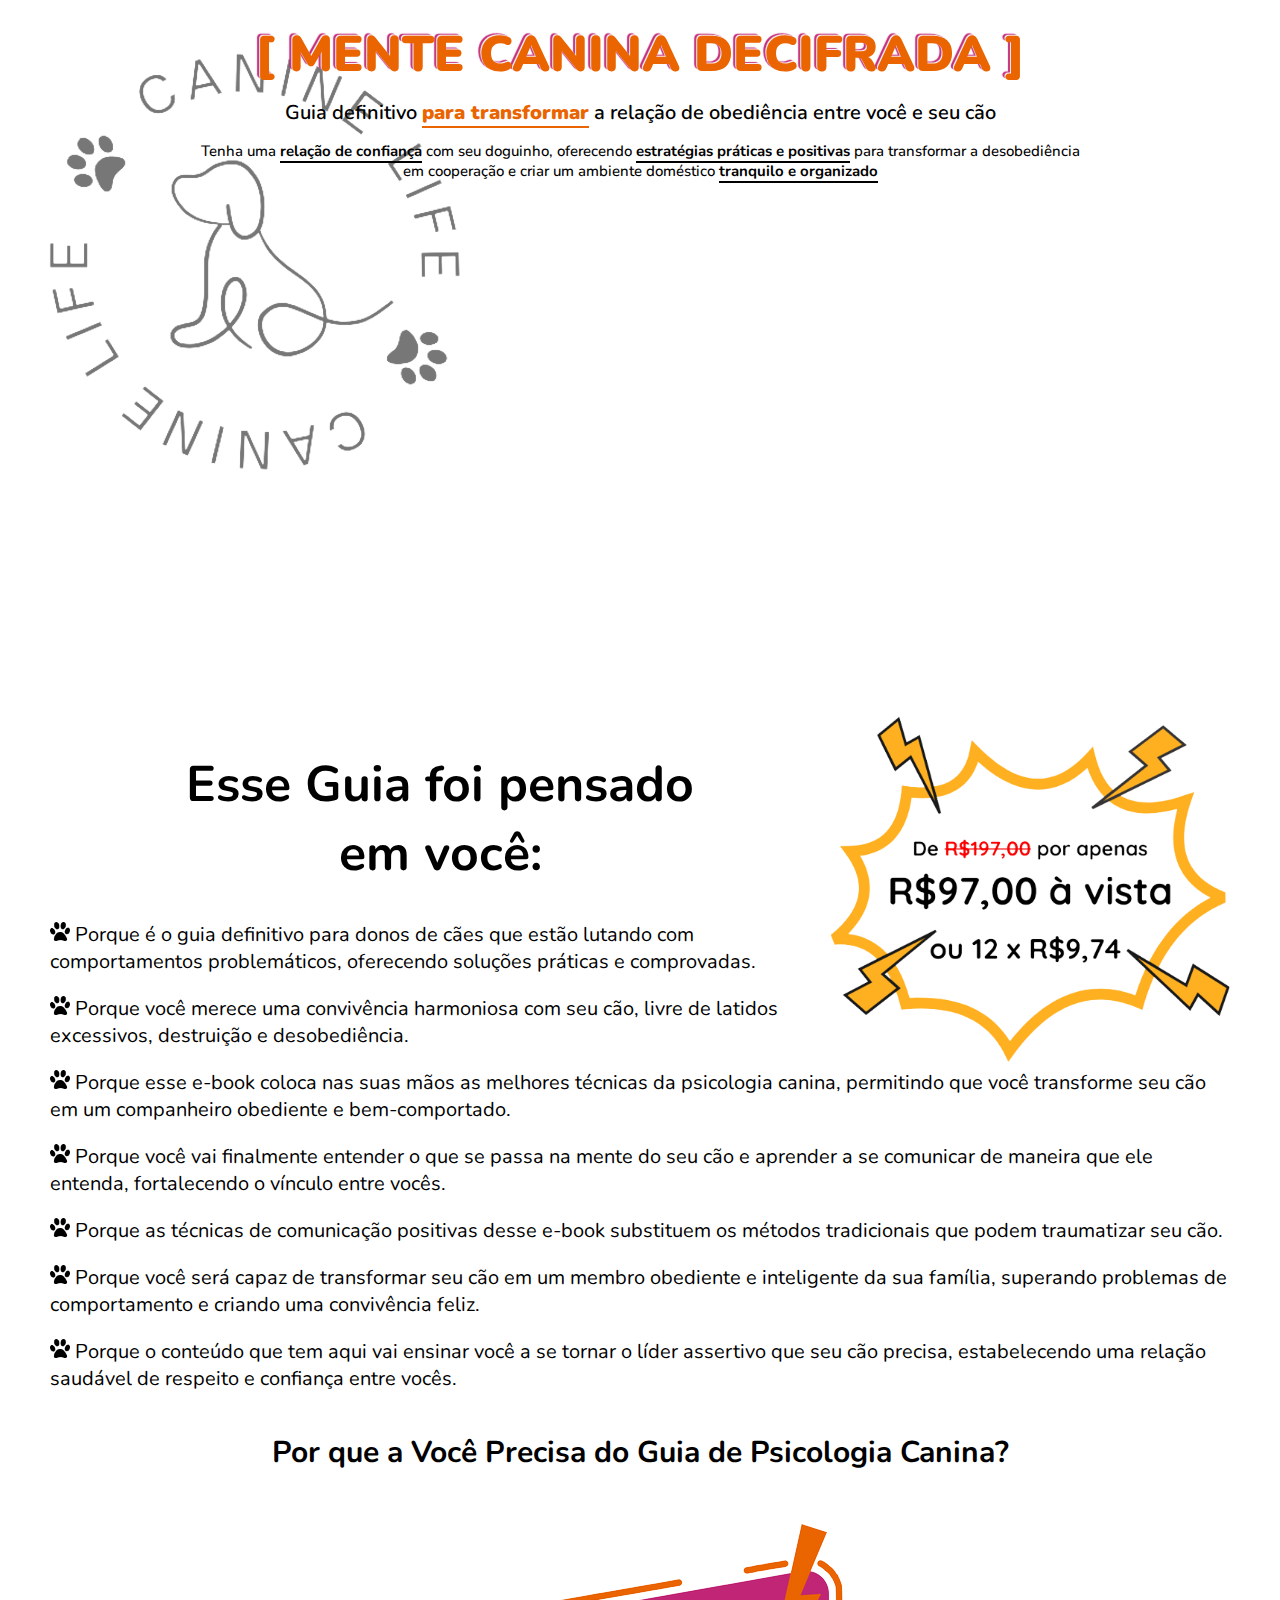
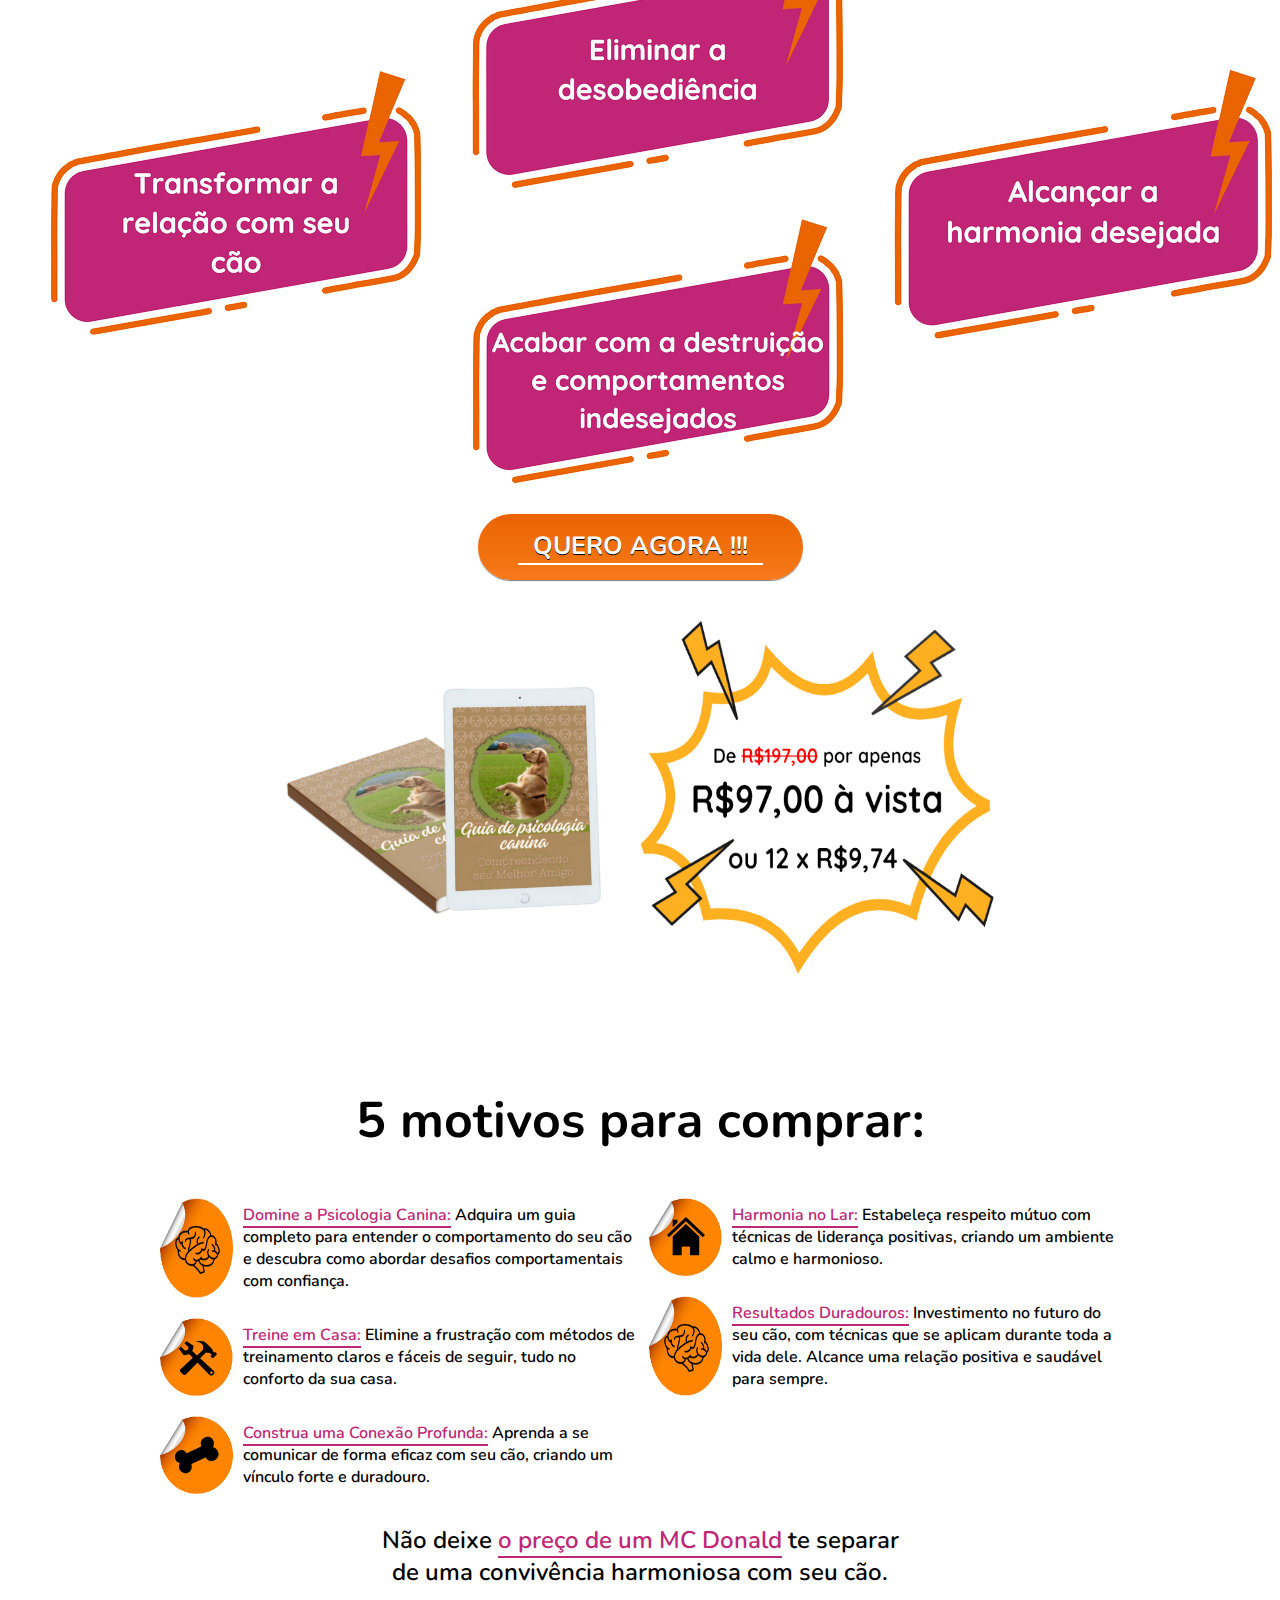
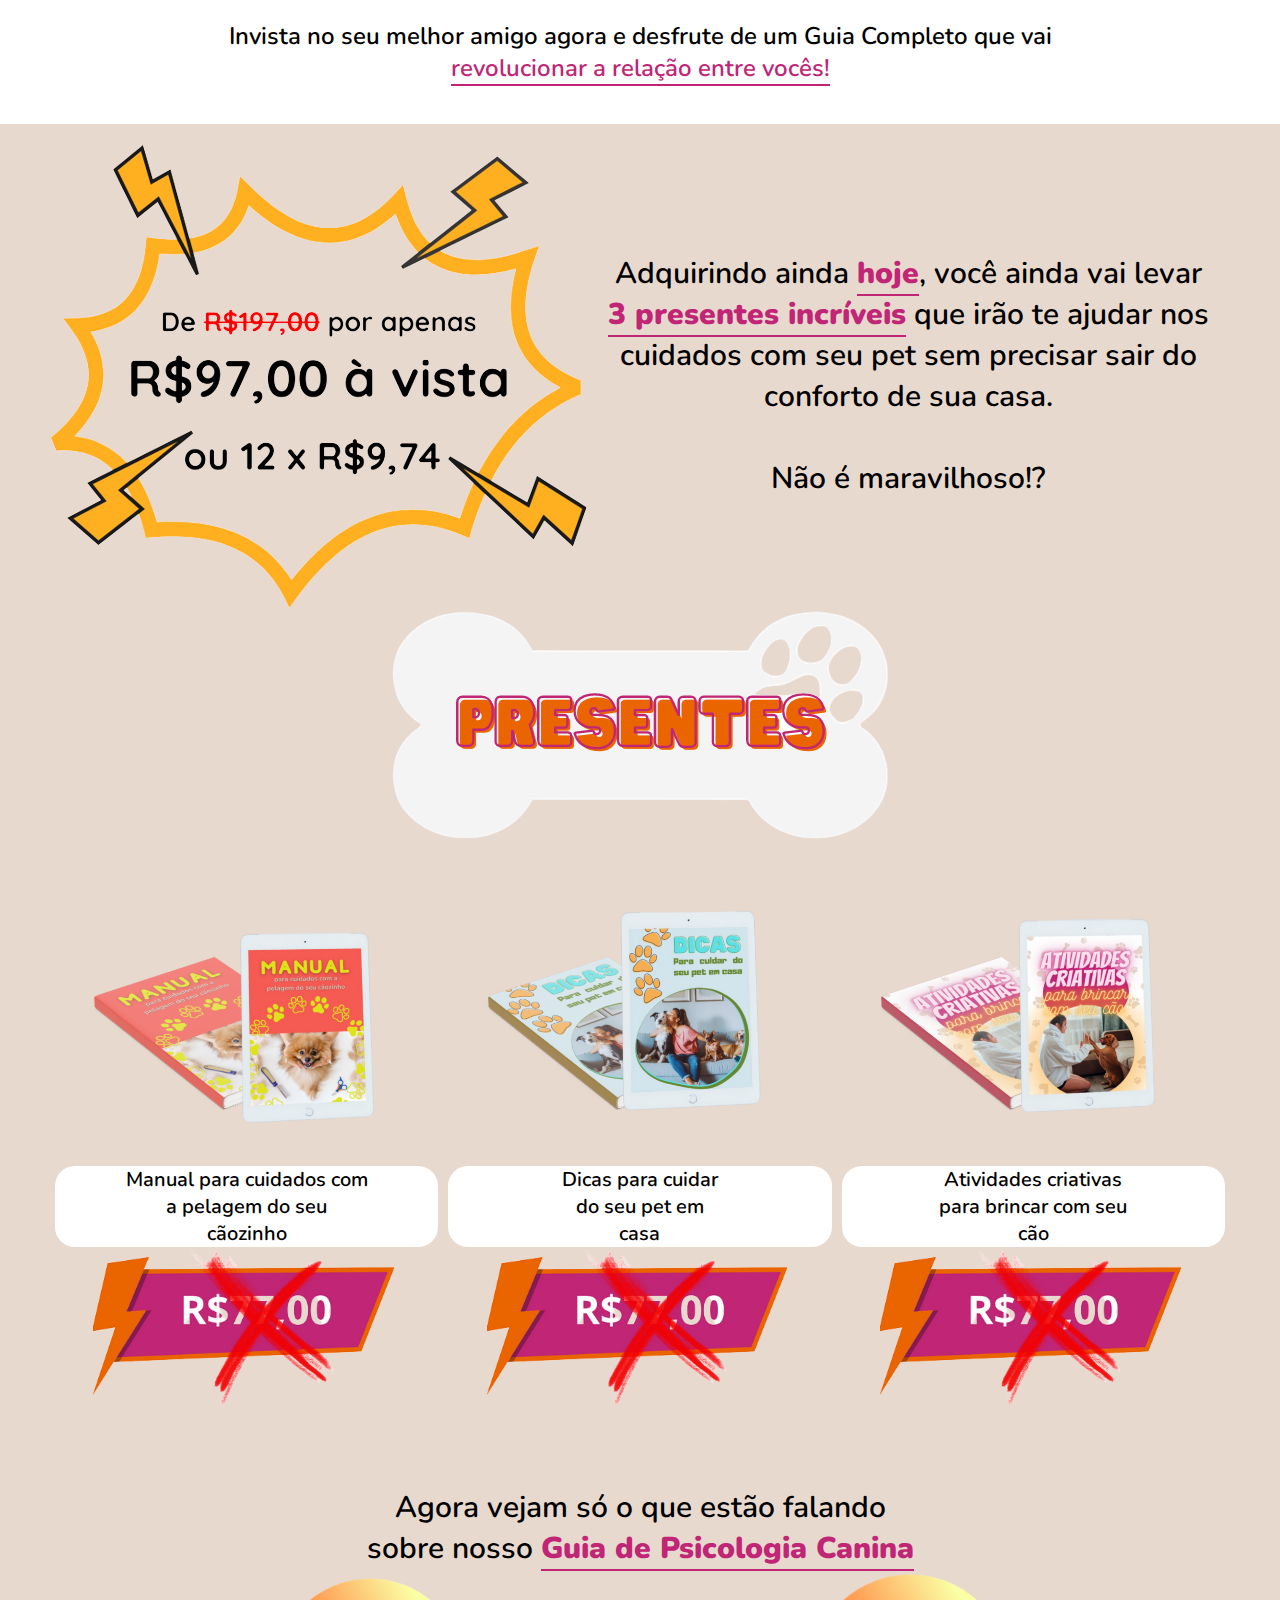
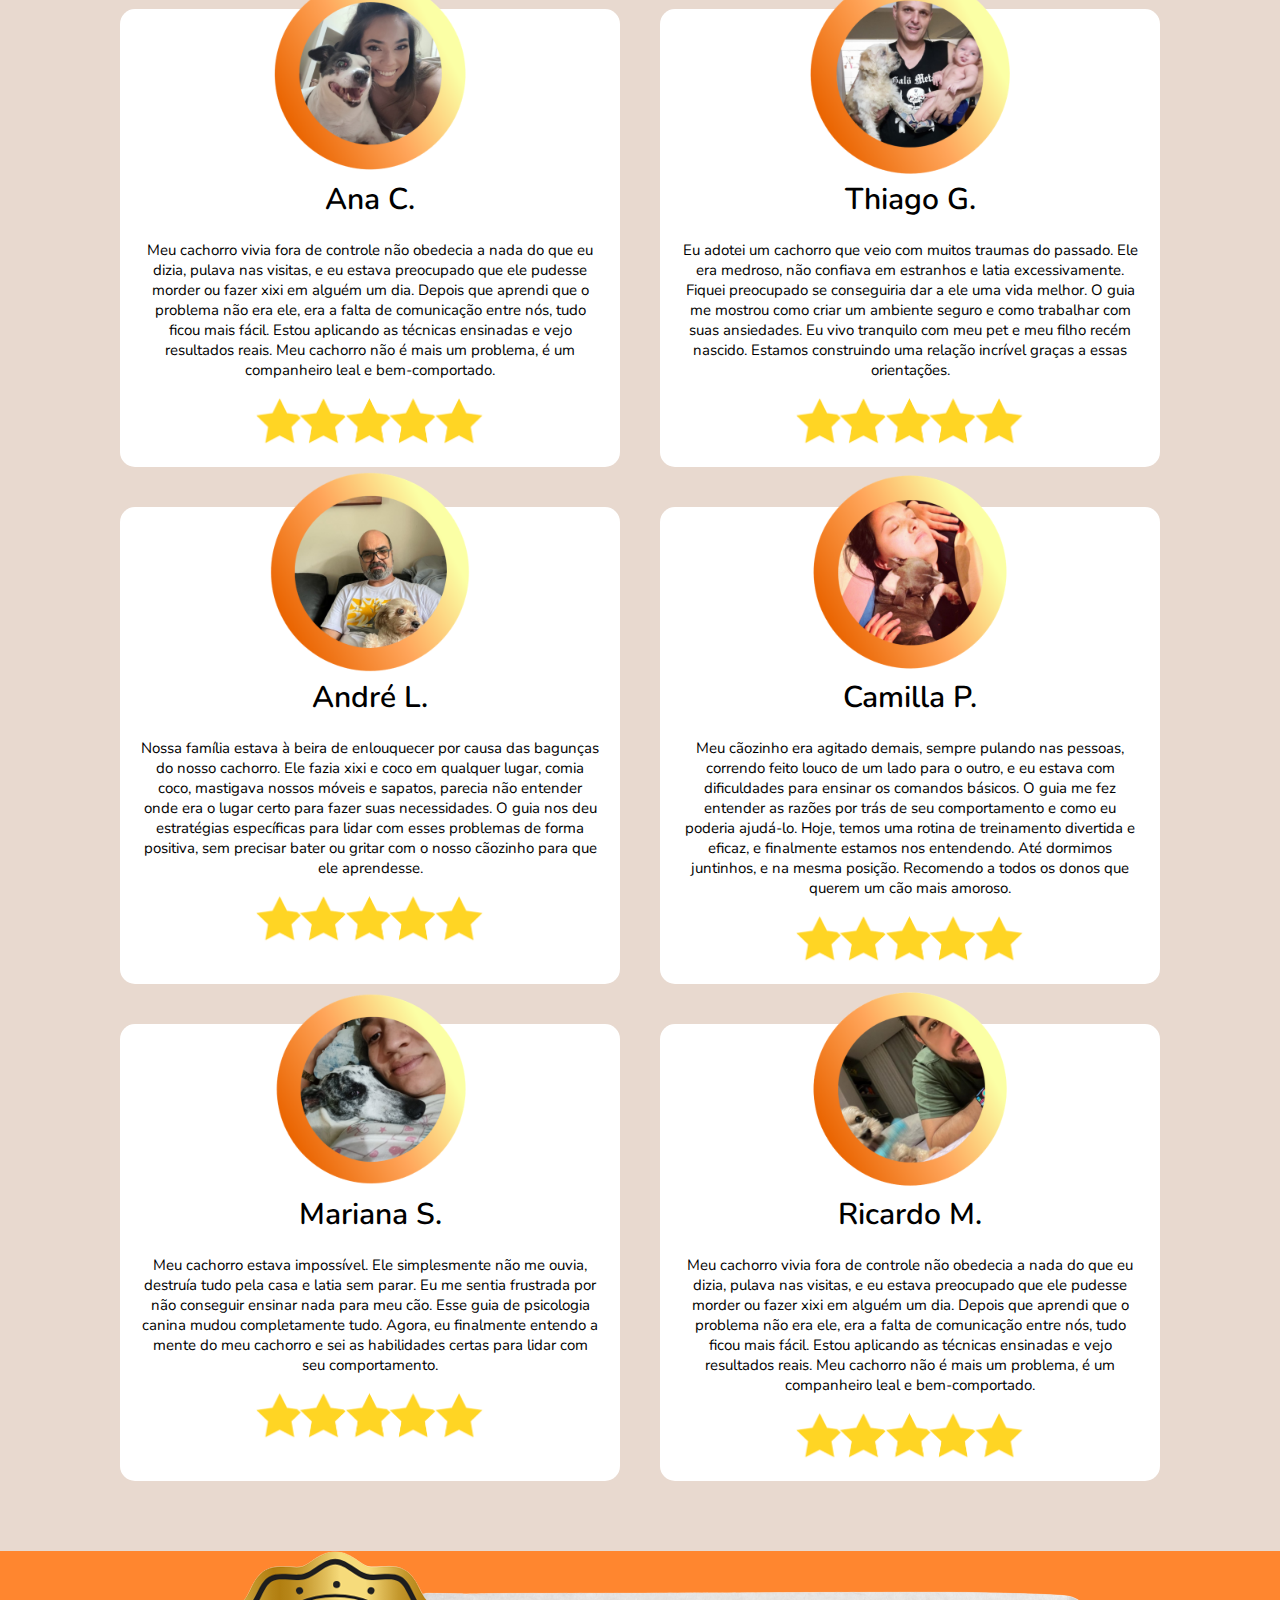
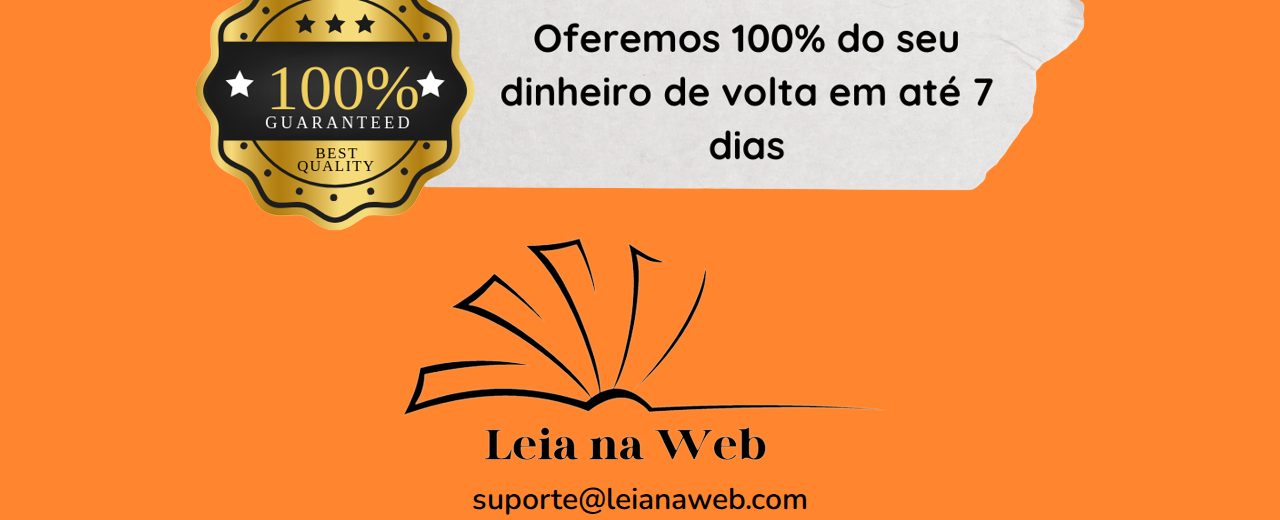
==== index.html @ e3642db6 "Update index.html" ====
<!DOCTYPE html>
<html lang="en">
<head>
    <meta charset="UTF-8">
    <meta name="viewport" content="width=device-width, initial-scale=1.0">
    <title>Cão</title>
    <link rel="stylesheet" href="./cont/style.css" type="text/css" media="all">
    <link rel="shortcut icon" type="image/png" href="./cont/img/Logo/Logo Canine Life.png">
    <link rel="stylesheet" href="./cont/bootstrap.min.css" integrity="sha384-MCw98/SFnGE8fJT3GXwEOngsV7Zt27NXFoaoApmYm81iuXoPkFOJwJ8ERdknLPMO" crossorigin="anonymous">
    <style>
        .section-topo {
            background-image: url("cont/ddss.png");
            background-repeat: no-repeat;
            background-position: left top;
            width: 100%;
            height: 100%;
        }
    </style>

</head>
<body>
	<section class="section-topo">
		<div class="container">
            <div class="text-logo ">
                <h1>[ MENTE CANINA DECIFRADA ]</h1>
                <h2>Guia definitivo <b style="color: #EA6400; border-bottom: 2px solid #EA6400;">para transformar</b> a relação de obediência entre você e seu cão</h2>
                <p>Tenha uma <b style="border-bottom: 2px solid #000000;">relação de confiança</b> com seu doguinho, oferecendo <b style="border-bottom: 2px solid #000000;">estratégias práticas e positivas</b> para transformar a desobediência <br> em cooperação e criar um ambiente doméstico <b style="border-bottom: 2px solid #000000;">tranquilo e organizado</b></p>
                <div class="video">
                    <iframe id="vslplay-4fbd41e4d5c4afba12f64599818c0ff1" src="https://embeds.vslplay.app/plug?v=fe2d010308a6b3799a3d9c728ee74244" style="border:none;" allow="accelerometer;gyroscope;autoplay;encrypted-media;picture-in-picture" allowfullscreen=false width="790" height="500" fetchpriority="high"></iframe><style>@media only screen and (max-width:900px){#vslplay-4fbd41e4d5c4afba12f64599818c0ff1 {width:100%;}}</style>                <div id="cta1" class="mt-4 d-none" style="text-align: center;">
            
                </div>
                <div id="cta1" class="mt-4 d-none">
                    <a href="https://ev.braip.com/checkout/playv9ke/chelzel9" class="a-btn" style="text-decoration: none;">
                        <span class="span-btn" style="border-bottom: 2px solid #ffffff;">QUERO AGORA !!!</span>
                    </a>
                </div>
			</div>
		</div>
	</section>

        <section class="section-2">
            <div class="container">
                <div class="definitivo">
                    <div class="text-definido">
                        <div class="imagem-definido">
                            <img src="./cont/img/ss.png" alt="" align="right">
                        </div>
                        <h1 style="text-align: center;">Esse Guia foi pensado <br> em você:</h1>
                        <p><img src="./cont/img/306277.png" alt="pata de cachorro"> Porque é o guia definitivo para donos de cães que estão lutando com comportamentos problemáticos, oferecendo soluções práticas e comprovadas.</p>
                        <p><img src="./cont/img/306277.png" alt="pata de cachorro"> Porque você merece uma convivência harmoniosa com seu cão, livre de latidos excessivos, destruição e desobediência.</p>
                        <p><img src="./cont/img/306277.png" alt="pata de cachorro"> Porque esse e-book coloca nas suas mãos as melhores técnicas da psicologia canina, permitindo que você transforme seu cão em um companheiro obediente e bem-comportado.</p>
                        <p><img src="./cont/img/306277.png" alt="pata de cachorro"> Porque você vai finalmente entender o que se passa na mente do seu cão e aprender a se comunicar de maneira que ele entenda, fortalecendo o vínculo entre vocês.</p>
                        <p><img src="./cont/img/306277.png" alt="pata de cachorro"> Porque as técnicas de comunicação positivas desse e-book substituem os métodos tradicionais que podem traumatizar seu cão.</p>
                        <p><img src="./cont/img/306277.png" alt="pata de cachorro"> Porque você será capaz de transformar seu cão em um membro obediente e inteligente da sua família, superando problemas de comportamento e criando uma convivência feliz.</p>
                        <p><img src="./cont/img/306277.png" alt="pata de cachorro"> Porque o conteúdo que tem aqui vai ensinar você a se tornar o líder assertivo que seu cão precisa, estabelecendo uma relação saudável de respeito e confiança entre vocês.</p>
        
                    </div>
                </div>
                <div class="definitivo-1">
                    <h1 style="text-align: center; ">Por que a Você Precisa do Guia de Psicologia Canina?</h1>
                    <div class="definitivo-1-interno">
                        <div class="bloco-definido">
                            <img src="./cont/img/d3.png" alt="">
                        </div>
                        <div class="bloco-definido-meio">
                            <div class="dd">
                                <img src="./cont/img/d4.png" alt="">
                            </div>
                            <div class="dd">
                                <img src="./cont/img/d2.png" alt="">
                            </div>
                        </div>
                        <div class="bloco-definido">
                            <img src="./cont/img/d1.png" alt="">
                        </div>
                    </div>
                    <div style="text-align: center;">
                        <a href="" class="a-btn" style="text-decoration: none; text-align: center;">
                            <span class="span-btn" style="border-bottom: 2px solid #ffffff;">QUERO AGORA !!!</span>
                        </a>
                    </div>
                    <div class="defeimg">
                        <img src="./cont/img/ss.png" alt="">
                        <img src="./cont/img/Capas de ebook/Livrotablet - Psicologia.png" alt="">
                    </div>
                    <br>
                </div>
            </div>
        </section>
    
        <section class="section-sobre">
            <div class="container">
                <div class="sobre-5">
                    <h1 style="text-align: center;">5 motivos para comprar:</h1>
                    <div class="sobre-interno">
                        <div class="interno-comp-1">
                            <div class="comp-int">
                                <img src="./cont/img/s4.png" alt="pata de cachorro">
                                <p><strong> Domine a Psicologia Canina:</strong> Adquira um guia completo para entender o comportamento do seu cão e descubra como abordar desafios comportamentais com confiança.</p>
                            </div>
                            <div class="comp-int">
                                <img src="./cont/img/s2.png" alt="pata de cachorro">
                                <p><strong> Treine em Casa:</strong> Elimine a frustração com métodos de treinamento claros e fáceis de seguir, tudo no conforto da sua casa.</p>   
                            </div>
                            <div class="comp-int">
                                <img src="./cont/img/s1.png" alt="pata de cachorro">
                                <p><strong> Construa uma Conexão Profunda:</strong> Aprenda a se comunicar de forma eficaz com seu cão, criando um vínculo forte e duradouro.</p>                         
                            </div>
                        </div>
                        <div class="interno-comp-2">
                            <div class="comp-int">
                                <img src="./cont/img/s3.png" alt="pata de cachorro">
                                <p><strong> Harmonia no Lar:</strong> Estabeleça respeito mútuo com técnicas de liderança positivas, criando um ambiente calmo e harmonioso.</p>
                            </div>
                            <div class="comp-int">
                                <img src="./cont/img/s4.png" alt="pata de cachorro">
                                <p><strong> Resultados Duradouros:</strong> Investimento no futuro do seu cão, com técnicas que se aplicam durante toda a vida dele. Alcance uma relação positiva e saudável para sempre.</p>        
                            </div>
                        </div>
                    </div>
                    <h2>Não deixe <b>o preço de um MC Donald</b> te separar <br> de uma convivência harmoniosa com seu cão. <br> <br>
    
                        Invista no seu melhor amigo agora e desfrute de um Guia Completo que vai <br> <b>revolucionar a relação entre vocês!</b></h2>
                    <div style="text-align: center;" id="cta1" class="mt-4 d-none">
                        <a href="https://ev.braip.com/checkout/playv9ke/chelzel9" class="a-btn" style="text-decoration: none;">
                            <span class="span-btn" style="border-bottom: 2px solid #ffffff;">QUERO AGORA !!!</span>
                        </a>
                    </div>
                </div>
            </div>
        </section>
    
        <section class="section-present">
            <div class="container">
                <div class="present">
                    <div class="present-interno">
                        <img src="./cont/img/ss.png" alt="">
                        <p>Adquirindo ainda <b>hoje</b>, você ainda vai levar <b> <br>3 presentes incríveis</b> que irão te ajudar nos cuidados com seu pet sem precisar sair do conforto de sua casa.<br> <br>Não é maravilhoso!?</p>
                    </div>
                    <div class="present-logo">
                        <img src="./cont/img/presents.png" alt="">
                    </div>
                    <div class="present-3">
                        <div class="inter-press">
                            <img src="./cont/img/Capas de ebook/Livrotablet - Manual.png" alt="">
                            <p>Manual para cuidados com <br> a pelagem do seu <br> cãozinho</p>
                            <img src="./cont/img/choq.png" alt="">
                        </div>
                        <div class="inter-press">
                            <img src="./cont/img/Capas de ebook/Livrotablet - Dicas.png" alt="">
                            <p>Dicas para cuidar <br> do seu pet em <br>casa </p>
                            <img src="./cont/img/choq.png" alt="">
                        </div>
                        <div class="inter-press">
                            <img src="./cont/img/Capas de ebook/Livrotablet - Atividades.png" alt="">
                            <p>Atividades criativas <br> para brincar com seu <br> cão</p>
                            <img src="./cont/img/choq.png" alt="">
                        </div>
                    </div>
                    <div style="text-align: center;" id="cta1" class="mt-4 d-none">
                        <a href="https://ev.braip.com/checkout/playv9ke/chelzel9" class="a-btn" style="text-decoration: none;">
                            <span class="span-btn" style="border-bottom: 2px solid #ffffff;">QUERO AGORA !!!</span>
                        </a>
                    </div>
                </div>
            </div>
        </section>
    
        <section class="section-3">
            <div class="container">
                <h1 style="text-align: center;">Agora vejam só o que estão falando <br> sobre nosso <b>Guia de Psicologia Canina</b></h1>
                <div class="depoimentos">
                    <div class="depoiment-div-1">
                        <div class="Depoimento-1">
                            <div class="depo-img">
                                <img src="./cont/img/fotos/Design_sem_nome__3_-removebg-preview.png" alt="">
                            </div>
                            <h1>Ana C.</h1>
                            <p>Meu cachorro vivia fora de controle não obedecia a nada do que eu dizia, pulava nas visitas, e eu estava preocupado que ele pudesse morder ou fazer xixi em alguém um dia. Depois que aprendi que o problema não era ele, era a falta de comunicação entre nós, tudo ficou mais fácil. Estou aplicando as técnicas ensinadas e vejo resultados reais. Meu cachorro não é mais um problema, é um companheiro leal e bem-comportado.</p>
                            <div class="estrela">
                                <img src="./cont/img/estrla.png" alt="">
                            </div>
                        </div>
                        <div class="Depoimento-2">
                            <div class="depo-img">
                                <img src="./cont/img/fotos/Design_sem_nome__4_-removebg-preview.png" alt="">
                            </div>
                            <h1>Thiago G.</h1>
                            <p>Eu adotei um cachorro que veio com muitos traumas do passado. Ele era medroso, não confiava em estranhos e latia excessivamente. Fiquei preocupado se conseguiria dar a ele uma vida melhor. O guia me mostrou como criar um ambiente seguro e como trabalhar com suas ansiedades. Eu vivo tranquilo com meu pet e meu filho recém nascido. Estamos construindo uma relação incrível graças a essas orientações.</p>
                            <div class="estrela">
                                <img src="./cont/img/estrla.png" alt="">
                            </div>
                        </div>
                    </div>
                    <div class="depoiment-div-2">
                        <div class="Depoimento-3">
                            <div class="depo-img">
                                <img src="./cont/img/fotos/Design_sem_nome__6_-removebg-preview.png" alt="">
                            </div>
                            <h1>André L.</h1>
                            <p>Nossa família estava à beira de enlouquecer por causa das bagunças do nosso cachorro. Ele fazia xixi e coco em qualquer lugar, comia coco, mastigava nossos móveis e sapatos, parecia não entender onde era o lugar certo para fazer suas necessidades. O guia nos deu estratégias específicas para lidar com esses problemas de forma positiva, sem precisar bater ou gritar com o nosso cãozinho para que ele aprendesse.</p>
                            <div class="estrela">
                                <img src="./cont/img/estrla.png" alt="">
                            </div>
                        </div>
                        <div class="Depoimento-4">
                            <div class="depo-img">
                                <img src="./cont/img/fotos/Design_sem_nome__7_-removebg-preview.png" alt="">
                            </div>
                            <h1>Camilla P.</h1>
                            <p>Meu cãozinho era agitado demais, sempre pulando nas pessoas, correndo feito louco de um lado para o outro, e eu estava com dificuldades para ensinar os comandos básicos. O guia me fez entender as razões por trás de seu comportamento e como eu poderia ajudá-lo. Hoje, temos uma rotina de treinamento divertida e eficaz, e finalmente estamos nos entendendo. Até dormimos juntinhos, e na mesma posição. Recomendo a todos os donos que querem um cão mais amoroso.</p>
                            <div class="estrela">
                                <img src="./cont/img/estrla.png" alt="">
                            </div>
                        </div>
                    </div>
                    <div class="depoiment-div-3">
                        <div class="Depoimento-5">
                            <div class="depo-img">
                                <img src="./cont/img/fotos/Design_sem_nome__8_-removebg-preview.png" alt="">
                            </div>
                            <h1>Mariana S.</h1>
                            <p>Meu cachorro estava impossível. Ele simplesmente não me ouvia, destruía tudo pela casa e latia sem parar. Eu me sentia frustrada por não conseguir ensinar nada para meu cão. Esse guia de psicologia canina mudou completamente tudo. Agora, eu finalmente entendo a mente do meu cachorro e sei as habilidades certas para lidar com seu comportamento.</p> 
                            <div class="estrela">
                                <img src="./cont/img/estrla.png" alt="">
                            </div>
                        </div>
                        <div class="Depoimento-6">
                            <div class="depo-img">
                                <img src="./cont/img/fotos/Design_sem_nome__9_-removebg-preview.png" alt="">
                            </div>
                            <h1>Ricardo M.</h1>
                            <p>Meu cachorro vivia fora de controle não obedecia a nada do que eu dizia, pulava nas visitas, e eu estava preocupado que ele pudesse morder ou fazer xixi em alguém um dia. Depois que aprendi que o problema não era ele, era a falta de comunicação entre nós, tudo ficou mais fácil. Estou aplicando as técnicas ensinadas e vejo resultados reais. Meu cachorro não é mais um problema, é um companheiro leal e bem-comportado.</p>
                            <div class="estrela">
                                <img src="./cont/img/estrla.png" alt="">
                            </div>
                        </div>
                    </div>
                </div>
            </div>
        </section>
    
        <footer class="footer">
            <div class="container">
                <div class="footer-interno">
                    <div class="footer-foto">
                        <img src="./cont/img/retorno.png" alt="">
                        <img src="./cont/img/leia.png" alt="">
                        <p>suporte@leianaweb.com</p>
                    </div>
                </div>
            </div>
        </footer>


    <script type="text/javascript">
        setTimeout(() => {document.getElementById("cta1").classList.remove("d-none"); document.getElementById("cta2").classList.remove("d-none")}, 50000); // temporização da Call to Action (em milissegundos)
      </script>
  

    <script src="https://code.jquery.com/jquery-3.3.1.slim.min.js" integrity="sha384-q8i/X+965DzO0rT7abK41JStQIAqVgRVzpbzo5smXKp4YfRvH+8abtTE1Pi6jizo" crossorigin="anonymous"></script>
    <script src="https://cdnjs.cloudflare.com/ajax/libs/popper.js/1.14.3/umd/popper.min.js" integrity="sha384-ZMP7rVo3mIykV+2+9J3UJ46jBk0WLaUAdn689aCwoqbBJiSnjAK/l8WvCWPIPm49" crossorigin="anonymous"></script>
    <script src="https://stackpath.bootstrapcdn.com/bootstrap/4.1.3/js/bootstrap.min.js" integrity="sha384-ChfqqxuZUCnJSK3+MXmPNIyE6ZbWh2IMqE241rYiqJxyMiZ6OW/JmZQ5stwEULTy" crossorigin="anonymous"></script>
    <script src="./cont/js/com.js"></script>
</body>
</html>
---- cont/style.css ----
/* Reset */
@import url("https://fonts.googleapis.com/css2?family=Nunito:wght@200;400;700;800;900&display=swap");
body{
    display: contents;
}
/* Reset */

/* section-topo */
.section-topo {
    background-image: url("cont/ddss.png");
    background-repeat: no-repeat;
    background-position: left top;
    width: 100%;
    height: 100%;
}

.section-topo .container{
    padding: 20px 50px;
}

.section-topo .video{
    display: flex;
    flex-direction: column;
    align-items: center;
}

.section-topo .text-logo h1 {
    color: #EA6400;
    text-align: center !important;
    font-family: Nunito, sans-serif;
    font-size: 50px;
    font-weight: 1000;
    text-shadow: -1px -1px 1px #ffffff, -3px -2px 1px #c02675; /* Adicionando o novo text-shadow branco com a metade do valor */
    margin: 0px;
}

.section-topo .text-logo h2{
    color: #000000;
    text-align: center !important;
    font-family: Nunito, sans-serif;
    font-size: 20px;
    font-weight: 600;
    margin: 10px;
}

.section-topo .text-logo p{
    color: #000000;
    text-align: center !important;
    font-family: Nunito, sans-serif;
    font-size: 15px;
    font-weight: 500;
}

.section-topo .text-logo .logo img{
    width: 125px;
    filter: brightness(10000%);
}
/* section-topo */

/* section-2 */
.custom-shape-divider-bottom-1626608064 {
    bottom: 0;
    left: 0;
    width: 100%;
    overflow: hidden;
    line-height: 0;
    transform: rotate(0deg);
    z-index: 9;
    margin-bottom: 0px;
}

.custom-shape-divider-bottom-1626608064 svg {
    position: relative;
    display: block;
    width: calc(100%);
    height: 150px;
    transform: rotateY(0deg);
}

.custom-shape-divider-bottom-1626608064 .shape-fill {
    fill: #EA6400;
}

.section-2 .container{
    padding: 0px 50px;
}

.section-2 .definitivo{
    display: flex;
    flex-direction: row-reverse;
}

.section-2 .definitivo .imagem-definido img{
    width: 400px;
}

.section-2 .definitivo h1{
    font-family: Nunito, sans-serif;
    font-size: 50px;
}

.section-2 .definitivo img{
    width: 20px;
}

.section-2 .definitivo p{
    font-family: Nunito, sans-serif;
    font-size: 20px;
}

.section-2 .definitivo-1 h1{
    font-family: Nunito, sans-serif;
    font-size: 30px;
}

.section-2 .definitivo-1 .defeimg{
    padding: 40px 0px;
    display: flex;
    flex-direction: row-reverse;
    justify-content: center;
}

.section-2 .definitivo-1 .defeimg img{
    width: 30%;
}

.section-2 .definitivo-1 p{
    font-family: Nunito, sans-serif;
    font-size: 20px;
    margin: 0px;
    color: white;
    font-weight: 600;
}

.section-2 .definitivo-1 h2{
    font-family: Nunito, sans-serif;
    font-size: 20px;
    text-align: center;
}


.section-2 .definitivo-1 .definitivo-1-interno{
    display: flex;
}

.section-2 .definitivo-1 .definitivo-1-interno .bloco-definido{
    display: flex;
    font-family: Nunito, sans-serif;
    text-align: center;
    flex-direction: column;
    justify-content: center;
}

.section-2 .definitivo-1 .definitivo-1-interno .bloco-definido-meio .dd{
    margin: 30px 50px;
}

.section-2 .definitivo-1 .definitivo-1-interno .bloco-definido-meio .dd{
    display: flex;
    font-family: Nunito, sans-serif;
    text-align: center;
    flex-direction: column;
    justify-content: center;
}

/* section-2 */

/* section-sobre */
.section-sobre .container{
    padding: 20px 50px;
}

.section-sobre .sobre-5 h1 {
    font-family: Nunito, sans-serif;
    font-size: 50px;
}

.section-sobre .sobre-5 img {
    width: 15%;
    padding: 10px;

}

.section-sobre .sobre-5 p {
    font-family: Nunito, sans-serif;
    font-weight: 600;
}

.section-sobre .sobre-5 p strong{
    font-family: Nunito, sans-serif;
    font-weight: 600;
    border-bottom: 2px solid #C02675;
    color: #C02675;
}

.section-sobre .sobre-5 .sobre-interno{
    display: flex;
    padding: 0px 100px;
}

.section-sobre .sobre-5 .sobre-interno .interno-comp-1 .comp-int{
    display: flex;
}

.section-sobre .sobre-5 .sobre-interno .interno-comp-2 .comp-int{
    display: flex;
}

.section-sobre .sobre-5 h2 {
    text-align: center;
    font-family: Nunito, sans-serif;
    font-weight: 600;
}

.section-sobre .sobre-5 h2 b{
    font-family: Nunito, sans-serif;
    font-weight: 600;
    border-bottom: 2px solid #C02675;
    color: #C02675;
}



/* section-sobre */

/* section-3 */
.section-3{
    background: #E8D9CF;
}

.section-3 .container{
    padding:50px 0px;
}

.section-3 .depoimentos{
    padding: 0px 100px;
}
.section-3 h1{
    margin-top: 0px;
    font-family: Nunito, sans-serif;
    font-size: 30px;
    font-weight: 600;
    text-align: center;
}

.section-3 h1 b{
    border-bottom: 2px solid #C02675;
    color: #C02675;    
}


.section-3 .depoimentos P{
    font-family: Nunito, sans-serif;
    font-size: 15px;
    text-align: center;
}

.section-3 .depoimentos .depo-img{
    text-align: center;
    height: 150px;
}

.section-3 .depoimentos .depo-img img{
    width: 200px;
    position: relative;
    top: -55px;

}

.section-3 .depoimentos .depoiment-div-1{
    display: flex;
    justify-content: center;
}

.section-3 .depoimentos .estrela{
    display: flex;
    justify-content: center;
    align-items: flex-end;

}

.section-3 .depoimentos .estrela img{
    width: 50%;
}

.section-3 .depoimentos .depoiment-div-1 .Depoimento-1{
    background: #ffffff;
    padding: 20px;
    margin: 20px;
    border-radius: 15px;
    width: 200%;
}

.section-3 .depoimentos .depoiment-div-1 .Depoimento-2{
    background: #ffffff;
    padding: 20px;
    margin: 20px;
    border-radius: 15px;
    width: 200%;
}

.section-3 .depoimentos .depoiment-div-2{
    display: flex;
    justify-content: center;
}

.section-3 .depoimentos .depoiment-div-2 .Depoimento-3{
    background: #ffffff;
    padding: 20px;
    margin: 20px;
    border-radius: 15px;
    width: 200%;
}

.section-3 .depoimentos .depoiment-div-2 .Depoimento-4{
    background: #ffffff;
    padding: 20px;
    margin: 20px;
    border-radius: 15px;
    width: 200%;
}

.section-3 .depoimentos .depoiment-div-3{
    display: flex;
    justify-content: center;
}

.section-3 .depoimentos .depoiment-div-3 .Depoimento-5{
    background: #ffffff;
    padding: 20px;
    margin: 20px;
    border-radius: 15px;
    width: 200%;
}

.section-3 .depoimentos .depoiment-div-3 .Depoimento-6{
    background: #ffffff;
    padding: 20px;
    margin: 20px;
    border-radius: 15px;
    width: 200%;
}

/* section-3 */

/* present */

.section-present{
    background: #E8D9CF;
}

.section-present .container{
    padding: 20px 50px;
}

.section-present .present .present-interno{
    display: flex;
    width: 100%;
    align-items: center;
    flex-direction: row;
    text-align: center;
}

.section-present .present .present-interno img{
    width: 50%;
}

.section-present .present .present-interno p{
    font-family: Nunito, sans-serif;
    font-size: 30px;
    font-weight: 600;
    text-align: center;
}

.section-present .present .present-interno p b{
    border-bottom: 2px solid #C02675;
    color: #C02675;
}

.section-present .present .present-logo{
    text-align: center;
}

.section-present .present .present-3{
    display: flex;
    text-align: center;
}

.section-present .present .present-3 .inter-press{
    width: 33%;
    padding: 5px;
}

.section-present .present .present-3 .inter-press img{
    width: 80%;
}

.section-present .present .present-3 .inter-press p{
    font-family: Nunito, sans-serif;
    font-size: 20px;
    font-weight: 600;
    text-align: center;
    background-color: #ffffff;
    border-radius: 20px;
    margin: 0px;
}


/* present */





/* footer */

.d-none {
    display: none!important;
}

.footer{
    background: #FF862F;
}


.footer .footer-interno .footer-foto{
    display: flex;
    flex-direction: column;
    align-items: center;
}

.footer .footer-interno .footer-foto p{
    font-family: Nunito, sans-serif;
    font-size: 30px;
    font-weight: 600;
    text-align: center;
    margin: 0px;
}

/* footer */

.a-btn {
    font-family: Nunito, sans-serif;
    text-align: center; 
    position:relative!important; display: inline-block!important; 
    padding: 15px 40px; border-color: #8120ff; border-width: 0px; 
    border-radius: 35px; 
    background: linear-gradient(to bottom, #EA6400 0%, #f77a1a 100%); 
    box-shadow: 0px 1px 1px 0px rgba(0,0,0,0.5); 
    }
    .span-btn {
        -webkit-font-smoothing: antialiased; 
        text-align: center;
        margin: 0; 
        border: 0; 
        display: block; 
        position: relative; 
        z-index: 1; 
        padding: 0 15px; 
        white-space: normal; 
        font-size: 25px;
        color: #ffffff; 
        font-weight: bold; 
        text-shadow: #000000 0px 1px 0px;
    }
    .span-btn2 {
        text-align: center;
        display: block; 
        font-family: Nunito, sans-serif;
        font-size: 15px;
        color: #000000; 
    }

/* responsivo */


@media (max-width: 700px) {
    /* section-topo */
    .section-topo {
        background-image: url(cont/ddss.png);
        background-repeat: no-repeat;
        background-position: center;
        width: 100%;
        height: 100%;
    }
    .section-topo .container{
        padding: 20px;
    }

    .section-topo .text-logo h1 {
        color: #EA6400;
        text-align: center !important;
        font-family: Nunito, sans-serif;
        font-size: 20px;
        font-weight: 1000;
        text-shadow: -1px -1px 1px #ffffff, -3px -2px 1px #c02675; /* Adicionando o novo text-shadow branco com a metade do valor */
        margin: 0px;
    }

    .section-topo .text-logo h2{
        color: #000000;
        text-align: center !important;
        font-family: Nunito, sans-serif;
        font-size: 20px;
        font-weight: 600;
        margin: 10px;
    }

    .section-topo .text-logo p{
        color: #000000;
        text-align: center !important;
        font-family: Nunito, sans-serif;
        font-size: 15px;
        font-weight: 500;
    }

    .section-topo .text-logo .logo img{
        width: 125px;
        filter: brightness(10000%);
    }
    .section-topo .text-logo .video-max{
        padding: 0px;
    }
    
    /* section-topo */

    /* section-2 */
    .custom-shape-divider-bottom-1626608064 {
        position: absolute;
        bottom: 0;
        left: 0;
        width: 100%;
        overflow: hidden;
        line-height: 0;
        transform: rotate(180deg);
        z-index: 9;
        margin-bottom: -2px;
    }

    .custom-shape-divider-bottom-1626608064 svg {
        position: relative;
        display: block;
        width: calc(224% + 1.3px);
        height: 51px;
        transform: rotateY(180deg);
    }

    .custom-shape-divider-bottom-1626608064 .shape-fill {
        fill: #dda90b;
    }

    .section-2 .container{
        padding: 20px;
    }

    .section-2 .definitivo{
        display: flex;
        flex-direction: row-reverse;
    }

    .section-2 .definitivo .imagem-definido img{
        width: 100%;
        text-align: center;
    }

    .section-2 .definitivo h1{
        font-family: Nunito, sans-serif;
        font-size: 20px;
        font-weight: 600;
    }

    .section-2 .definitivo img{
        width: 20px;
    }

    .section-2 .definitivo p{
        font-family: Nunito, sans-serif;
        font-size: 15px;
    }

    .section-2 .definitivo-1 h1{
        font-family: Nunito, sans-serif;
        font-size: 20px;
    }

    .section-2 .container .definitivo-1  .defeimg{
        display: flex;
        flex-direction: column;
        align-items: center;
    }

    .section-2 .container .definitivo-1  .defeimg img{
        width: 90%;
    }

    .section-2 .definitivo-1 p{
        font-family: Nunito, sans-serif;
        font-size: 20px;
        margin: 0px;
        color: white;
        font-weight: 600;
    }

    .section-2 .definitivo-1 h2{
        font-family: Nunito, sans-serif;
        font-size: 20px;
        text-align: center;
    }

    .section-2 .definitivo-1 .definitivo-1-interno{
        display: flex;
        flex-direction: column;
        align-items: center;
    }
    .section-2 .definitivo-1 .definitivo-1-interno img{
        width: 90%;
        height: 100%;
    }
    .section-2 .definitivo-1 .definitivo-1-interno{
        padding: 20px 0px;
    }
    .section-2 .definitivo-1 .definitivo-1-interno .bloco-definido-meio .dd img{
        width: 90%;
        height: 100%;
    }
    .section-2 .definitivo-1 .definitivo-1-interno .bloco-definido-meio .dd{
        margin: 0px;
        padding: 0px;
    }
    .section-2 .definitivo-1 .definitivo-1-interno .bloco-definido{
        display: flex;
        font-family: Nunito, sans-serif;
        text-align: center;
        flex-direction: column;
        justify-content: center;
        align-items: center;
    }

    
    .section-2 .definitivo-1 .definitivo-1-interno .bloco-definido-meio .dd{
        display: flex;
        font-family: Nunito, sans-serif;
        text-align: center;
        flex-direction: column;
        justify-content: center;
        align-items: center;
    }

    /* section-2 */

    /* section-sobre */
    .section-sobre .container{
        padding: 20px;
    }
    .section-sobre .sobre-5 h1 {
        font-family: Nunito, sans-serif;
        font-size: 20px;
        font-weight: 600;
    }

    .section-sobre .sobre-5 img {
        width: 15%;
        height: 15%;
        padding: 5px;

    }

    .section-sobre .sobre-5 p {
        font-family: Nunito, sans-serif;
        font-weight: 600;
    }

    .section-sobre .sobre-5 p strong{
        font-family: Nunito, sans-serif;
        font-weight: 600;
        border-bottom: 2px solid #C02675;
        color: #C02675;
    }

    .section-sobre .sobre-5 .sobre-interno{
        display: flex;
        padding: 0px;
        flex-direction: column;
    }

    .section-sobre .sobre-5 .sobre-interno .interno-comp-1 .comp-int{
        display: flex;
    }

    .section-sobre .sobre-5 .sobre-interno .interno-comp-2 .comp-int{
        display: flex;
    }

    .section-sobre .sobre-5 h2 {
        font-size: 20px;
        text-align: center;
        font-family: Nunito, sans-serif;
        font-weight: 600;
    }

    .section-sobre .sobre-5 h2 b{
        font-family: Nunito, sans-serif;
        font-weight: 600;
        border-bottom: 2px solid #C02675;
        color: #C02675;
    }



    /* section-sobre */

    /* section-3 */
    .section-3{
        background: #E8D9CF;
    }

    .section-3 .depoimentos{
        padding: 0px 10px;
    }
    .section-3 h1{
        margin-top: 0px;
        font-family: Nunito, sans-serif;
        font-size: 20px;
        font-weight: 600;
        text-align: center;
    }

    .section-3 h1 b{
        border-bottom: 2px solid #C02675;
        color: #C02675;    
    }


    .section-3 .depoimentos P{
        font-family: Nunito, sans-serif;
        font-size: 15px;
        text-align: center;
    }

    .section-3 .depoimentos .depo-img{
        text-align: center;
        height: 150px;
    }

    .section-3 .depoimentos .depo-img img{
        width: 200px;
        position: relative;
        top: -55px;
    }

    .section-3 .depoimentos .depoiment-div-1{
        display: flex;
        flex-direction: column;
        align-items: center;    
    }

    .section-3 .depoimentos .depoiment-div-1 .Depoimento-1{
        background: #ffffff;
        padding: 20px;
        margin: 20px;
        border-radius: 15px;
        width: 80%;
    }

    .section-3 .depoimentos .depoiment-div-1 .Depoimento-2{
        background: #ffffff;
        padding: 20px;
        margin: 20px;
        border-radius: 15px;
        width: 80%;
    }

    .section-3 .depoimentos .depoiment-div-2{
        display: flex;
        flex-direction: column;
        align-items: center; 
    }

    .section-3 .depoimentos .depoiment-div-2 .Depoimento-3{
        background: #ffffff;
        padding: 20px;
        margin: 20px;
        border-radius: 15px;
        width: 80%;
    }

    .section-3 .depoimentos .depoiment-div-2 .Depoimento-4{
        background: #ffffff;
        padding: 20px;
        margin: 20px;
        border-radius: 15px;
        width: 80%;
    }

    .section-3 .depoimentos .depoiment-div-3{
        display: flex;
        flex-direction: column;
        align-items: center; 
    }

    .section-3 .depoimentos .depoiment-div-3 .Depoimento-5{
        background: #ffffff;
        padding: 20px;
        margin: 20px;
        border-radius: 15px;
        width: 80%;
    }

    .section-3 .depoimentos .depoiment-div-3 .Depoimento-6{
        background: #ffffff;
        padding: 20px;
        margin: 20px;
        border-radius: 15px;
        width: 80%;
    }

    /* section-3 */

    /* present */

    .section-present{
        background: #E8D9CF;
    }

    .section-present .container{
        padding: 0px;
    }

    .section-present .present .present-interno{
        display: flex;
        width: 100%;
        align-items: center;
        flex-direction: column;
        text-align: center;
    }

    .section-present .present .present-interno img{
        width: 90%;
    }

    .section-present .present .present-interno p{
        font-family: Nunito, sans-serif;
        font-size: 20px;
        font-weight: 600;
        text-align: center;
    }

    .section-present .present .present-interno p b{
        border-bottom: 2px solid #C02675;
        color: #C02675;
    }

    .section-present .present .present-logo{
        text-align: center;
    }

    .section-present .present .present-logo img{
        width: 90%;
    }

    .section-present .present .present-3{
        display: flex;
        text-align: center;
        flex-direction: column;
        align-items: center;
    }

    .section-present .present .present-3 .inter-press{
        width: 80%;
        padding: 5px;
    }

    .section-present .present .present-3 .inter-press img{
        width: 80%;
    }

    .section-present .present .present-3 .inter-press p{
        font-family: Nunito, sans-serif;
        font-size: 20px;
        font-weight: 600;
        text-align: center;
        background-color: #ffffff;
        border-radius: 20px;
        margin: 0px;
    }


    /* present */





    /* footer */

    .footer{
        background: #FF862F;
    }
    .footer .footer-interno .footer-foto{
        display: flex;
        flex-direction: column;
        align-items: center;
    }

    .footer .footer-interno .footer-foto img{
        width: 100%;
    }

    .footer .footer-interno .footer-foto p{
        font-family: Nunito, sans-serif;
        font-size: 20px;
        font-weight: 600;
        text-align: center;
        margin: 0px;
    }

    /* footer */

    .a-btn {
        font-family: Nunito, sans-serif;
        text-align: center; 
        position:relative!important; display: inline-block!important; 
        width: 70%;
        padding: 10px 50px; border-color: #8120ff; border-width: 0px; 
        border-radius: 35px; 
        background: linear-gradient(to bottom, #EA6400 0%, #f77a1a 100%); 
        box-shadow: 0px 1px 1px 0px rgba(0,0,0,0.5); 
        }
        .span-btn {
            -webkit-font-smoothing: antialiased; 
            text-align: center;
            margin: 0; 
            border: 0; 
            display: block; 
            position: relative; 
            z-index: 1; 
            padding: 0 5px; 
            white-space: normal; 
            font-size: 20px;
            color: #ffffff; 
            font-weight: bold; 
            text-shadow: #000000 0px 1px 0px;
        }
}
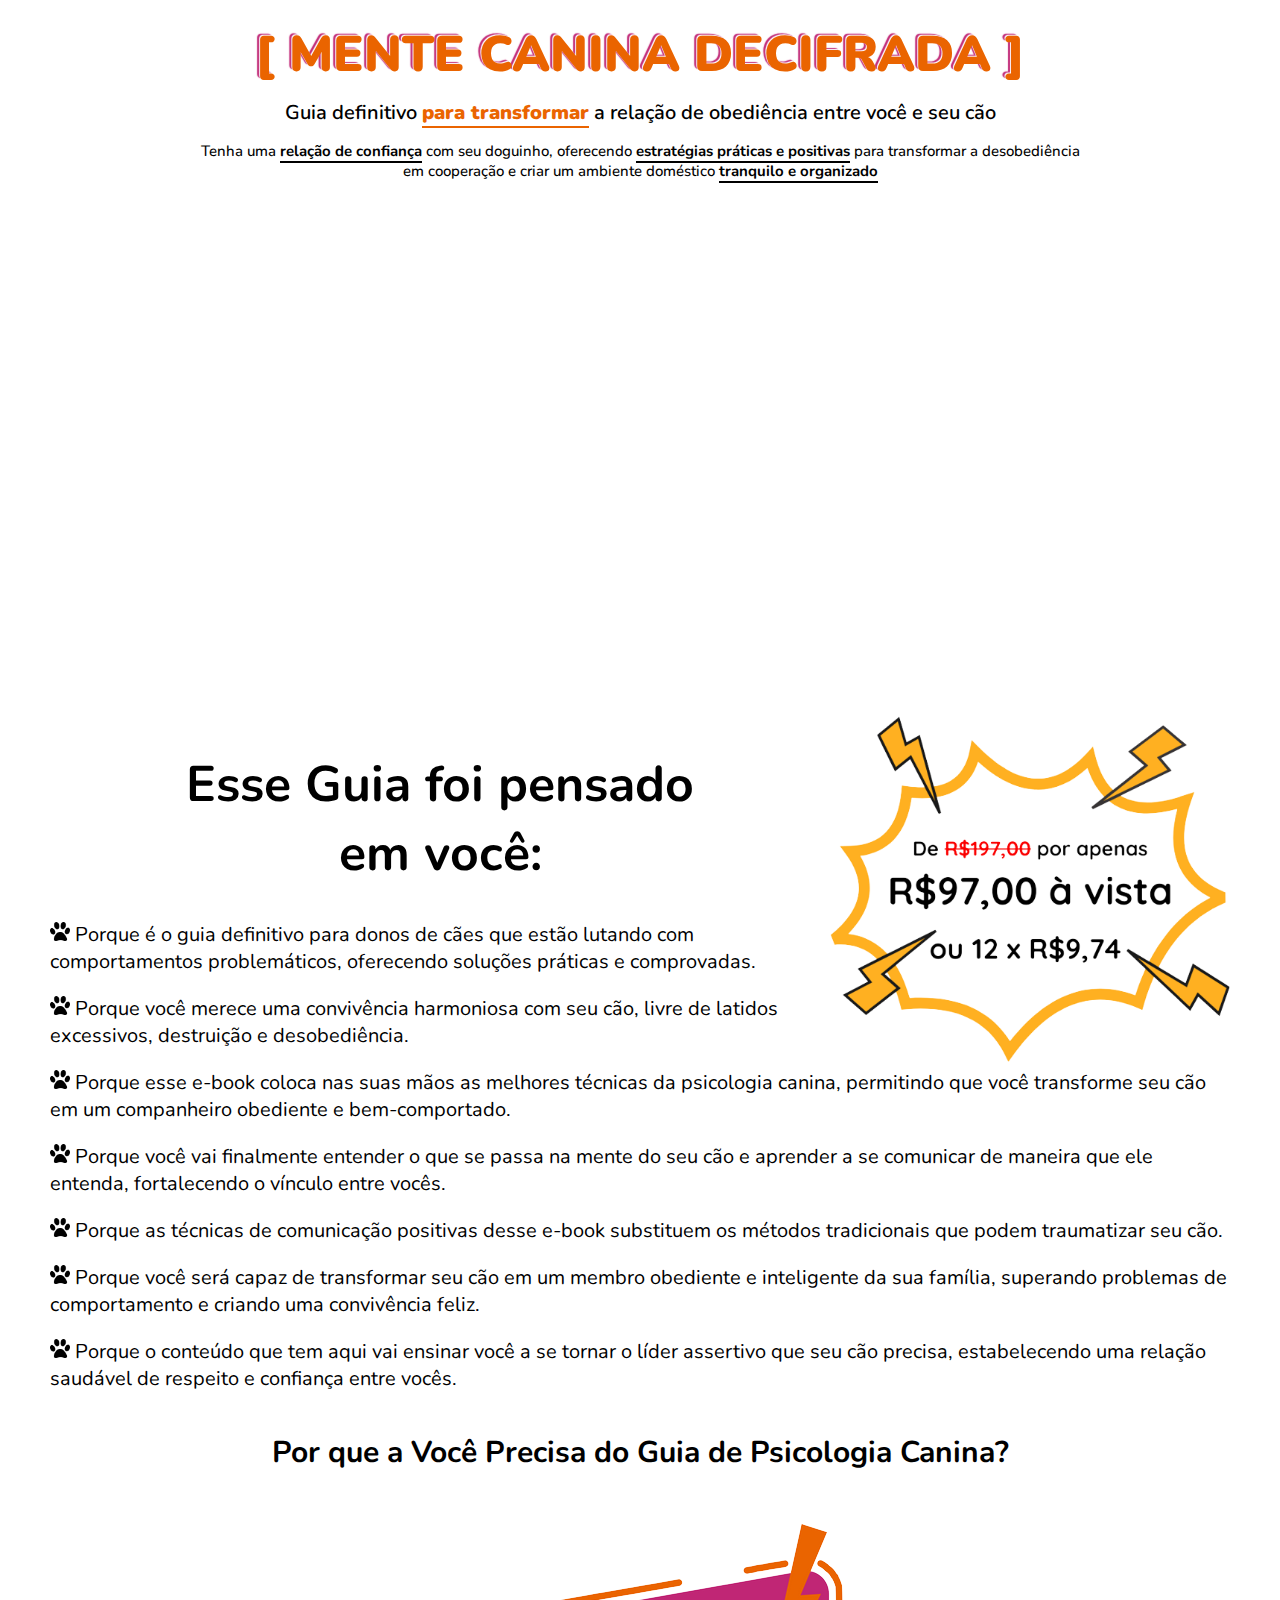
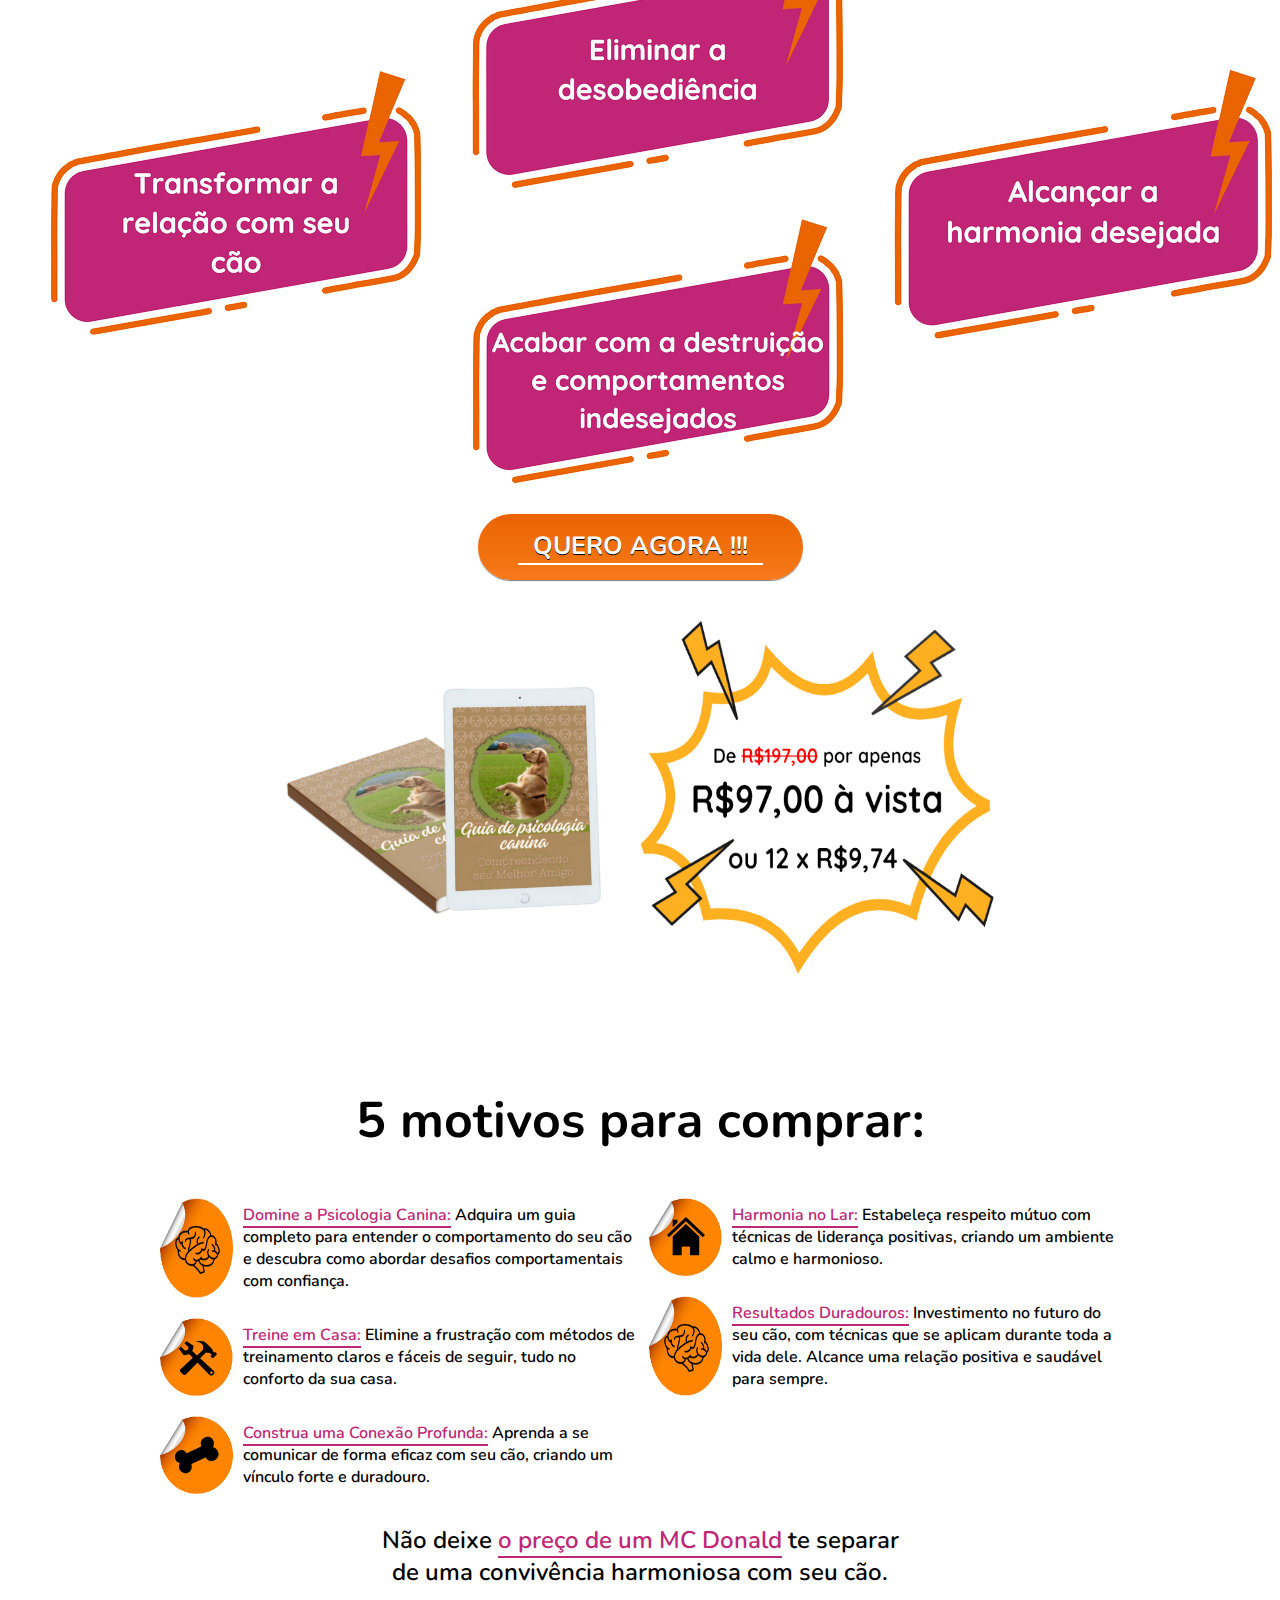
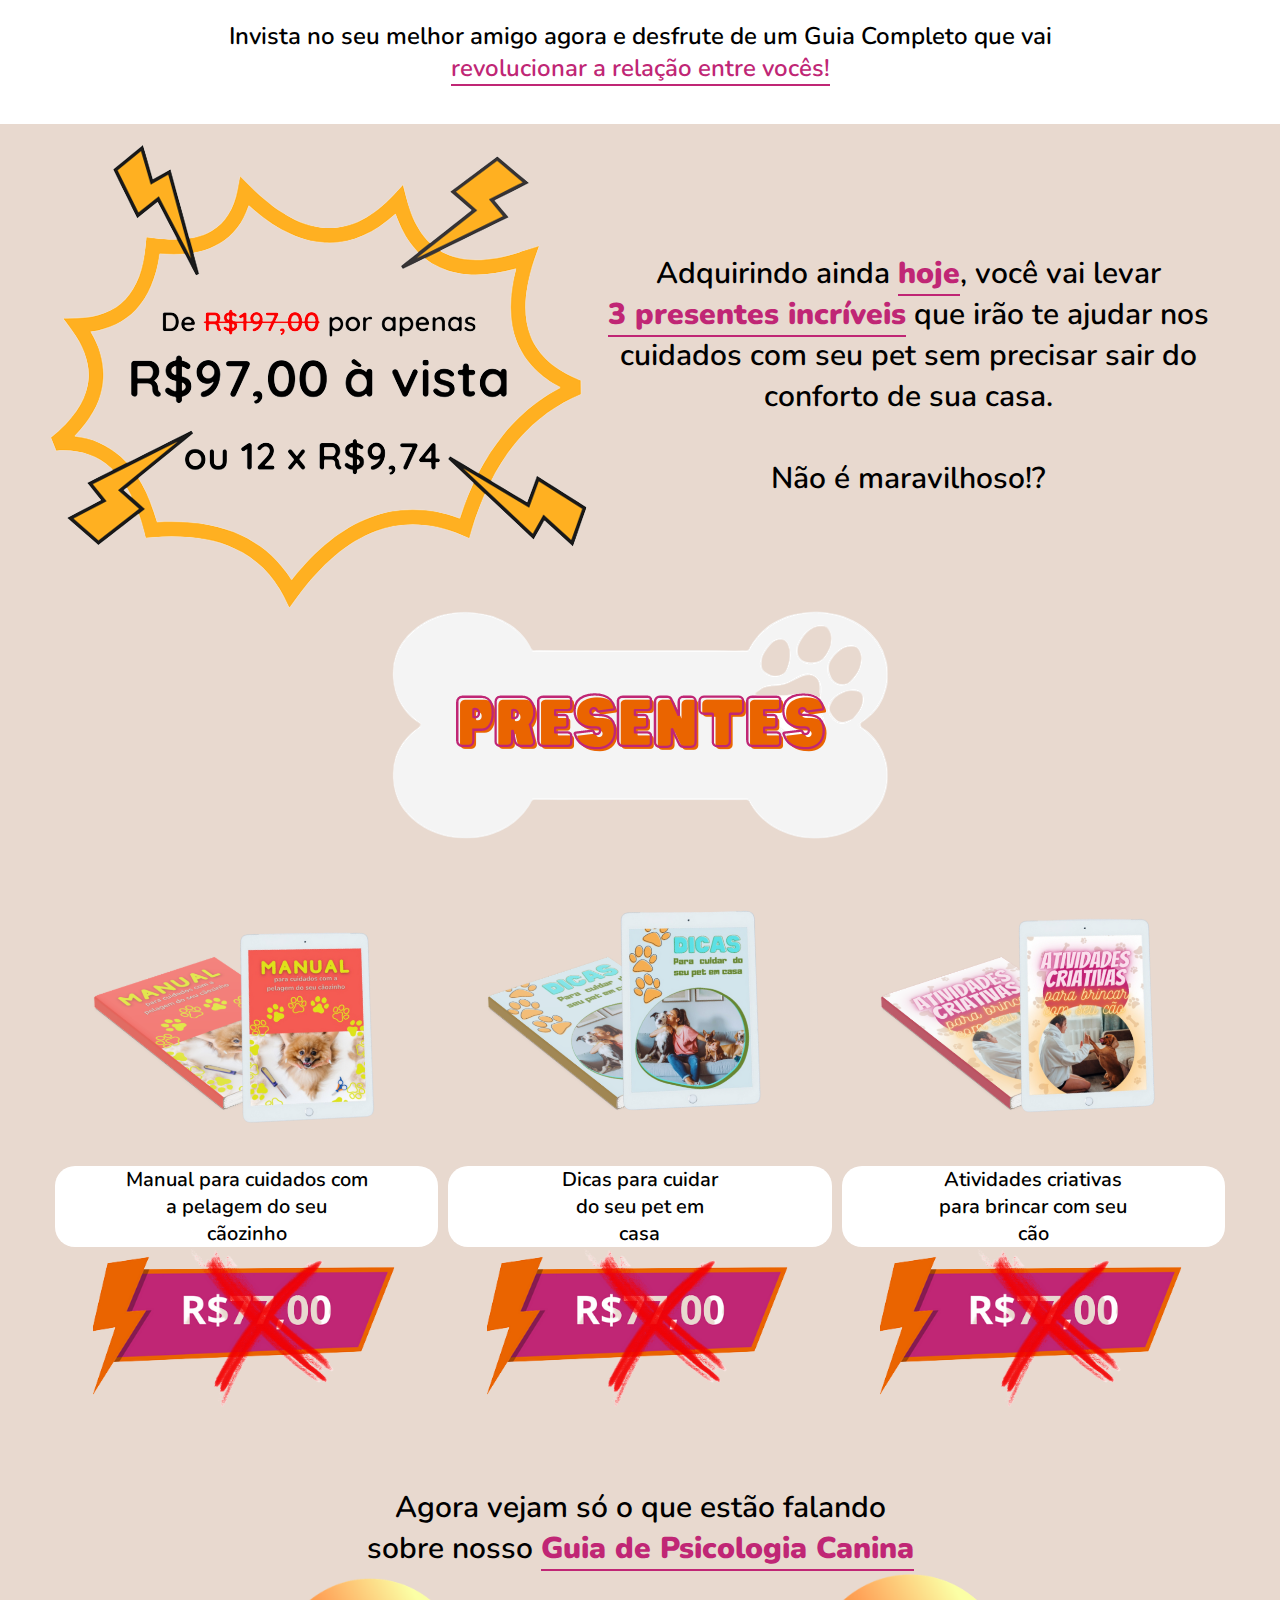
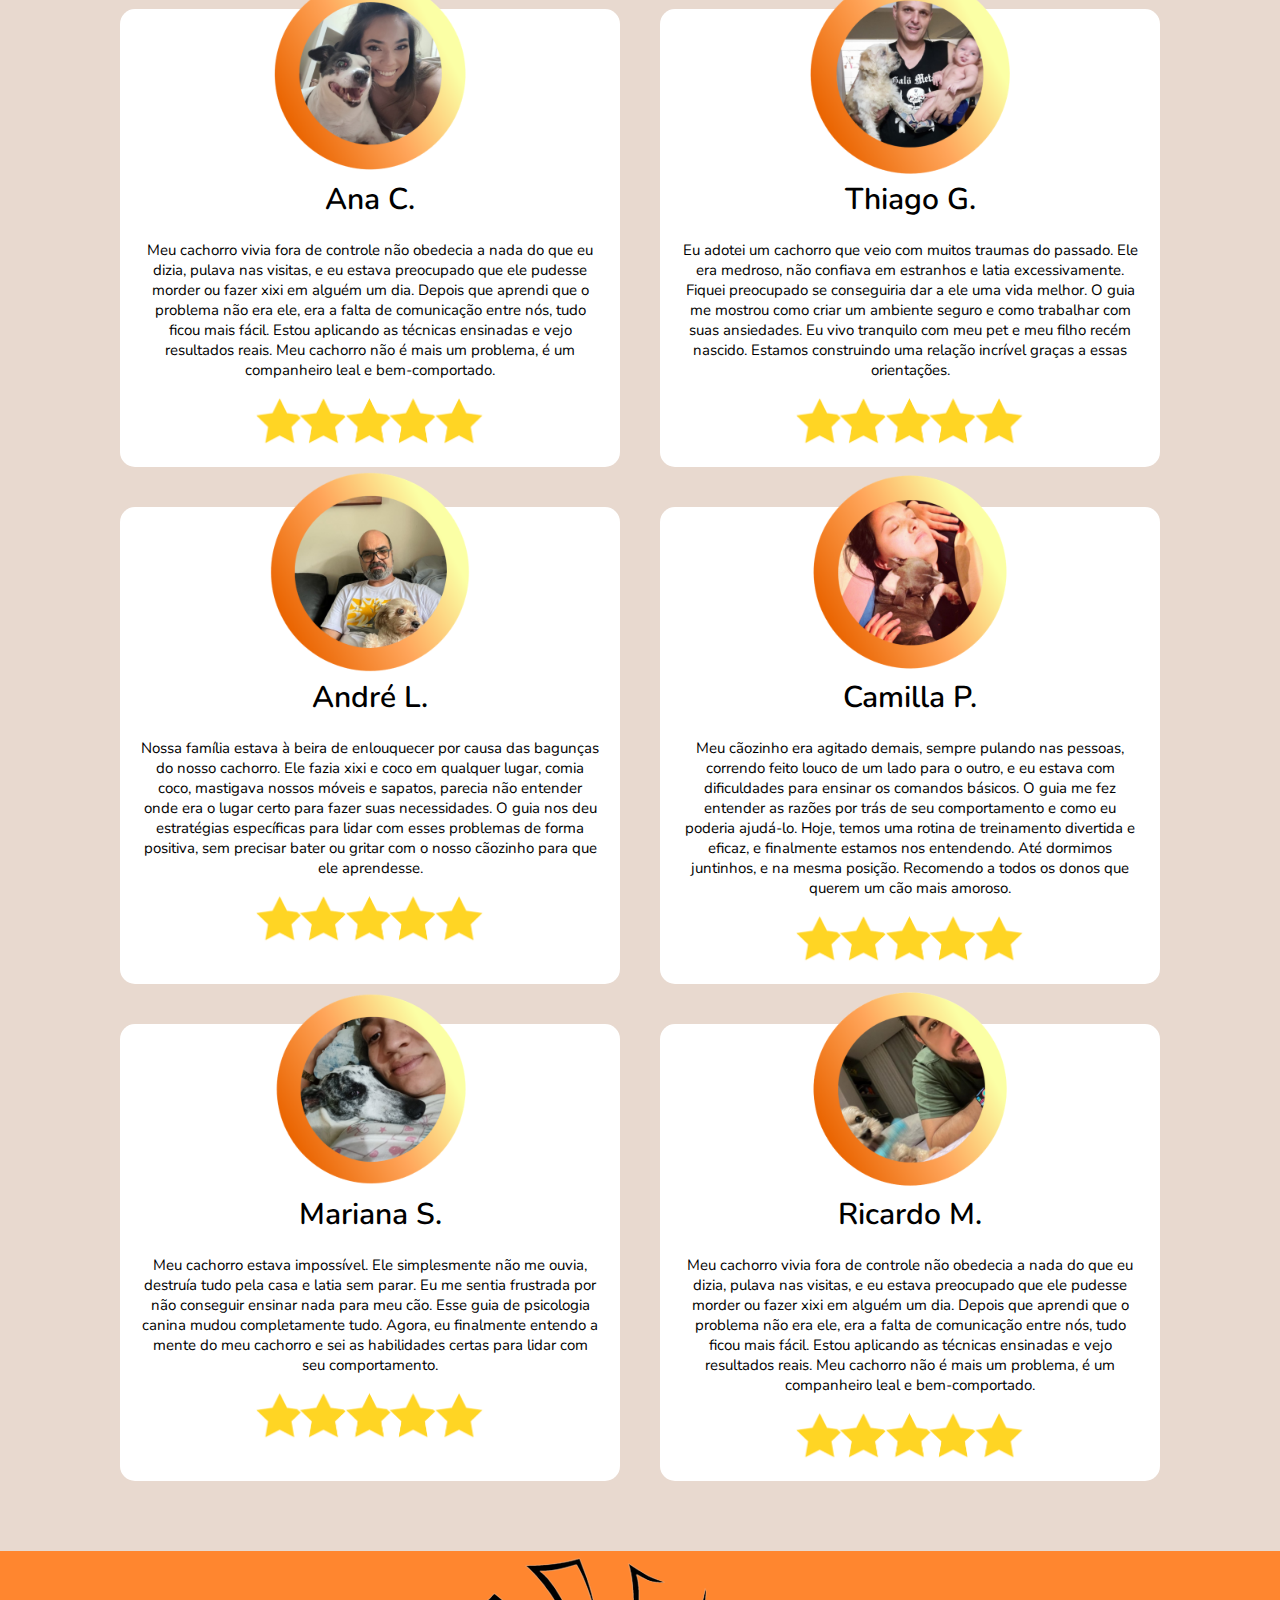
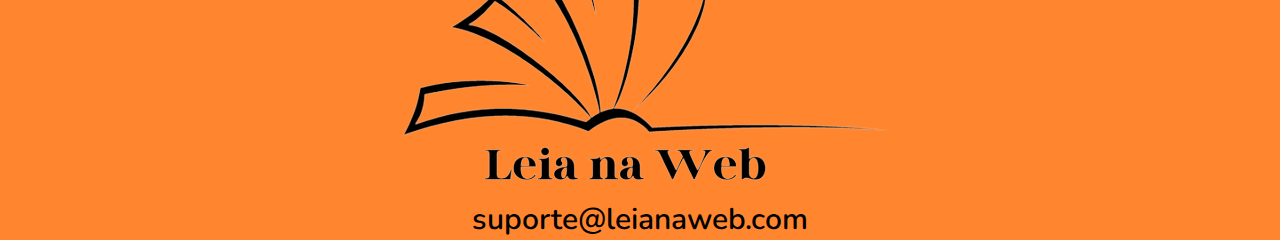
==== commit 563927da: "Update index.html" ====
--- a/index.html
+++ b/index.html
@@ -135,7 +135,7 @@
                 <div class="present">
                     <div class="present-interno">
                         <img src="./cont/img/ss.png" alt="">
-                        <p>Adquirindo ainda <b>hoje</b>, você ainda vai levar <b> <br>3 presentes incríveis</b> que irão te ajudar nos cuidados com seu pet sem precisar sair do conforto de sua casa.<br> <br>Não é maravilhoso!?</p>
+                        <p>Adquirindo ainda <b>hoje</b>, você vai levar <b> <br>3 presentes incríveis</b> que irão te ajudar nos cuidados com seu pet sem precisar sair do conforto de sua casa.<br> <br>Não é maravilhoso!?</p>
                     </div>
                     <div class="present-logo">
                         <img src="./cont/img/presents.png" alt="">
@@ -244,8 +244,8 @@
             <div class="container">
                 <div class="footer-interno">
                     <div class="footer-foto">
-                        <img src="./cont/img/retorno.png" alt="">
-                        <img src="./cont/img/leia.png" alt="">
+                        <img style="width: 30%; src="./cont/img/retorno.png" alt="">
+			<img src="./cont/img/leia.png" alt="">
                         <p>suporte@leianaweb.com</p>
                     </div>
                 </div>
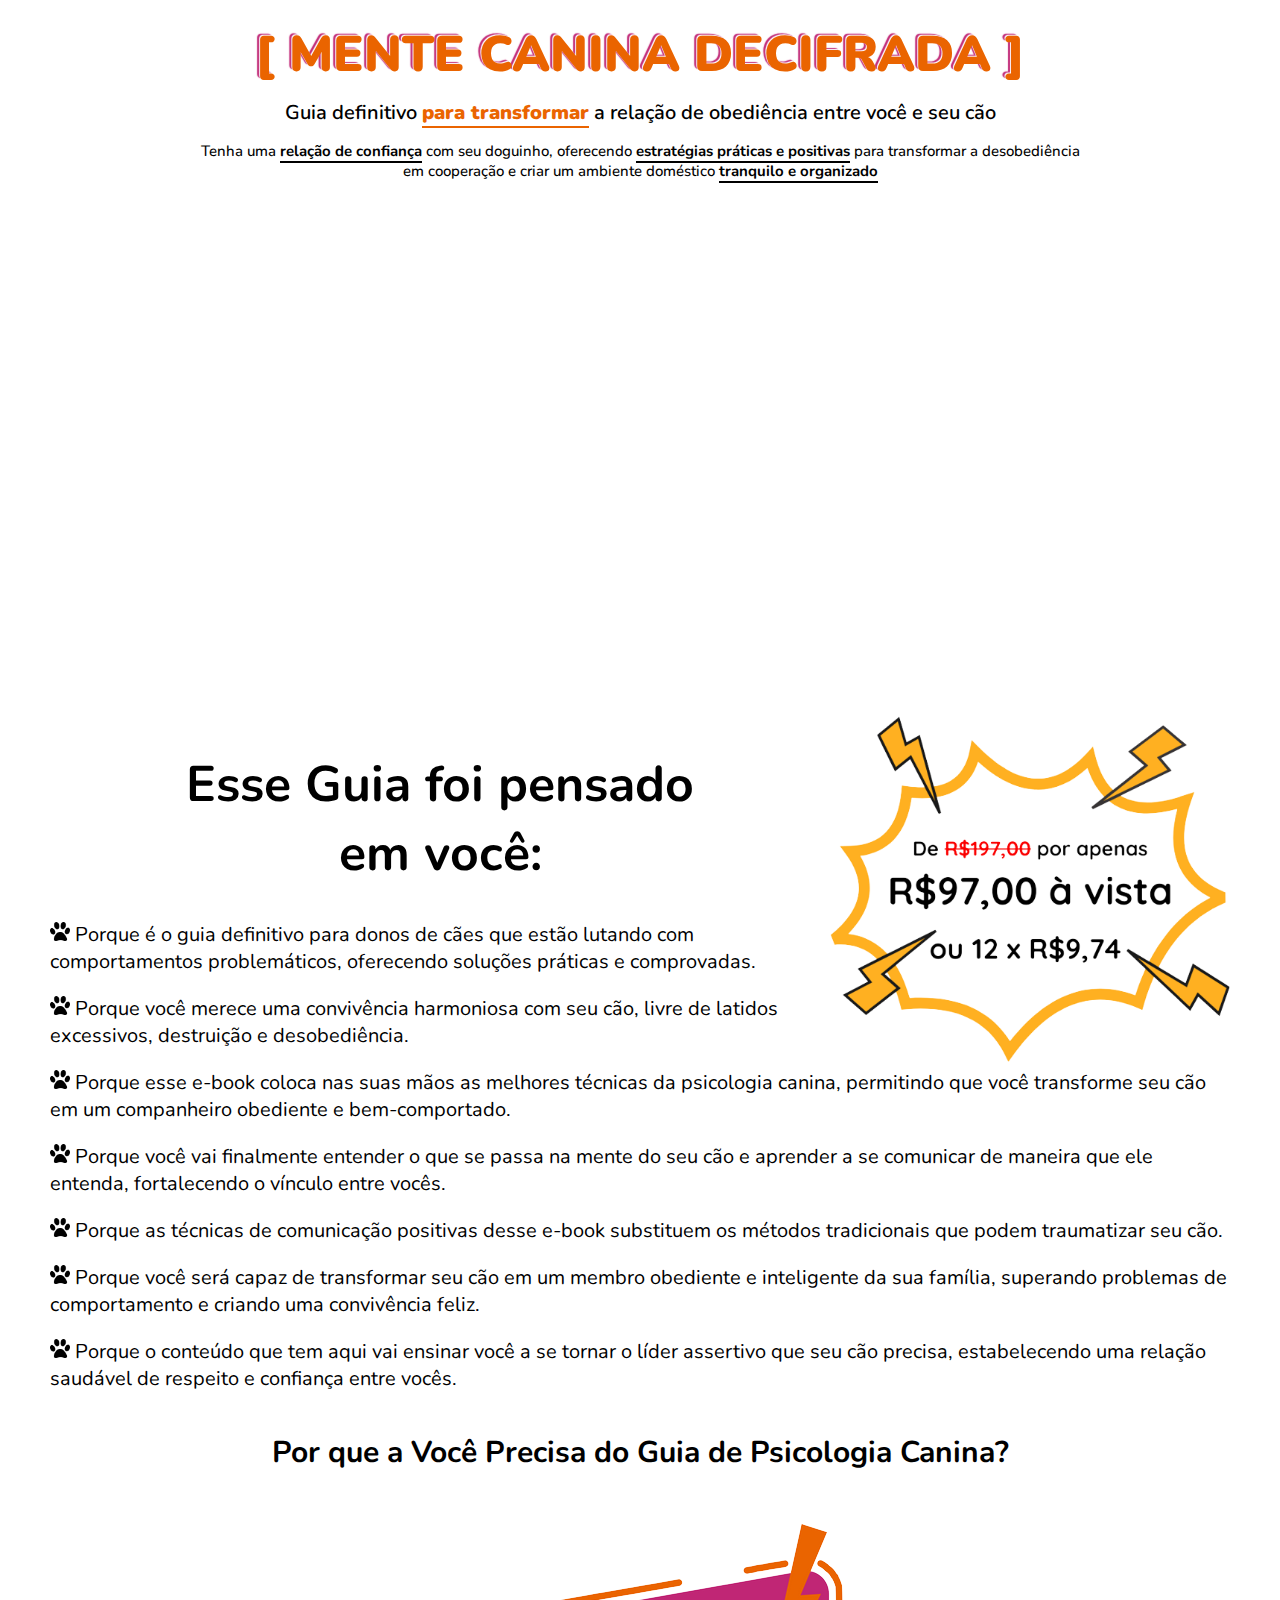
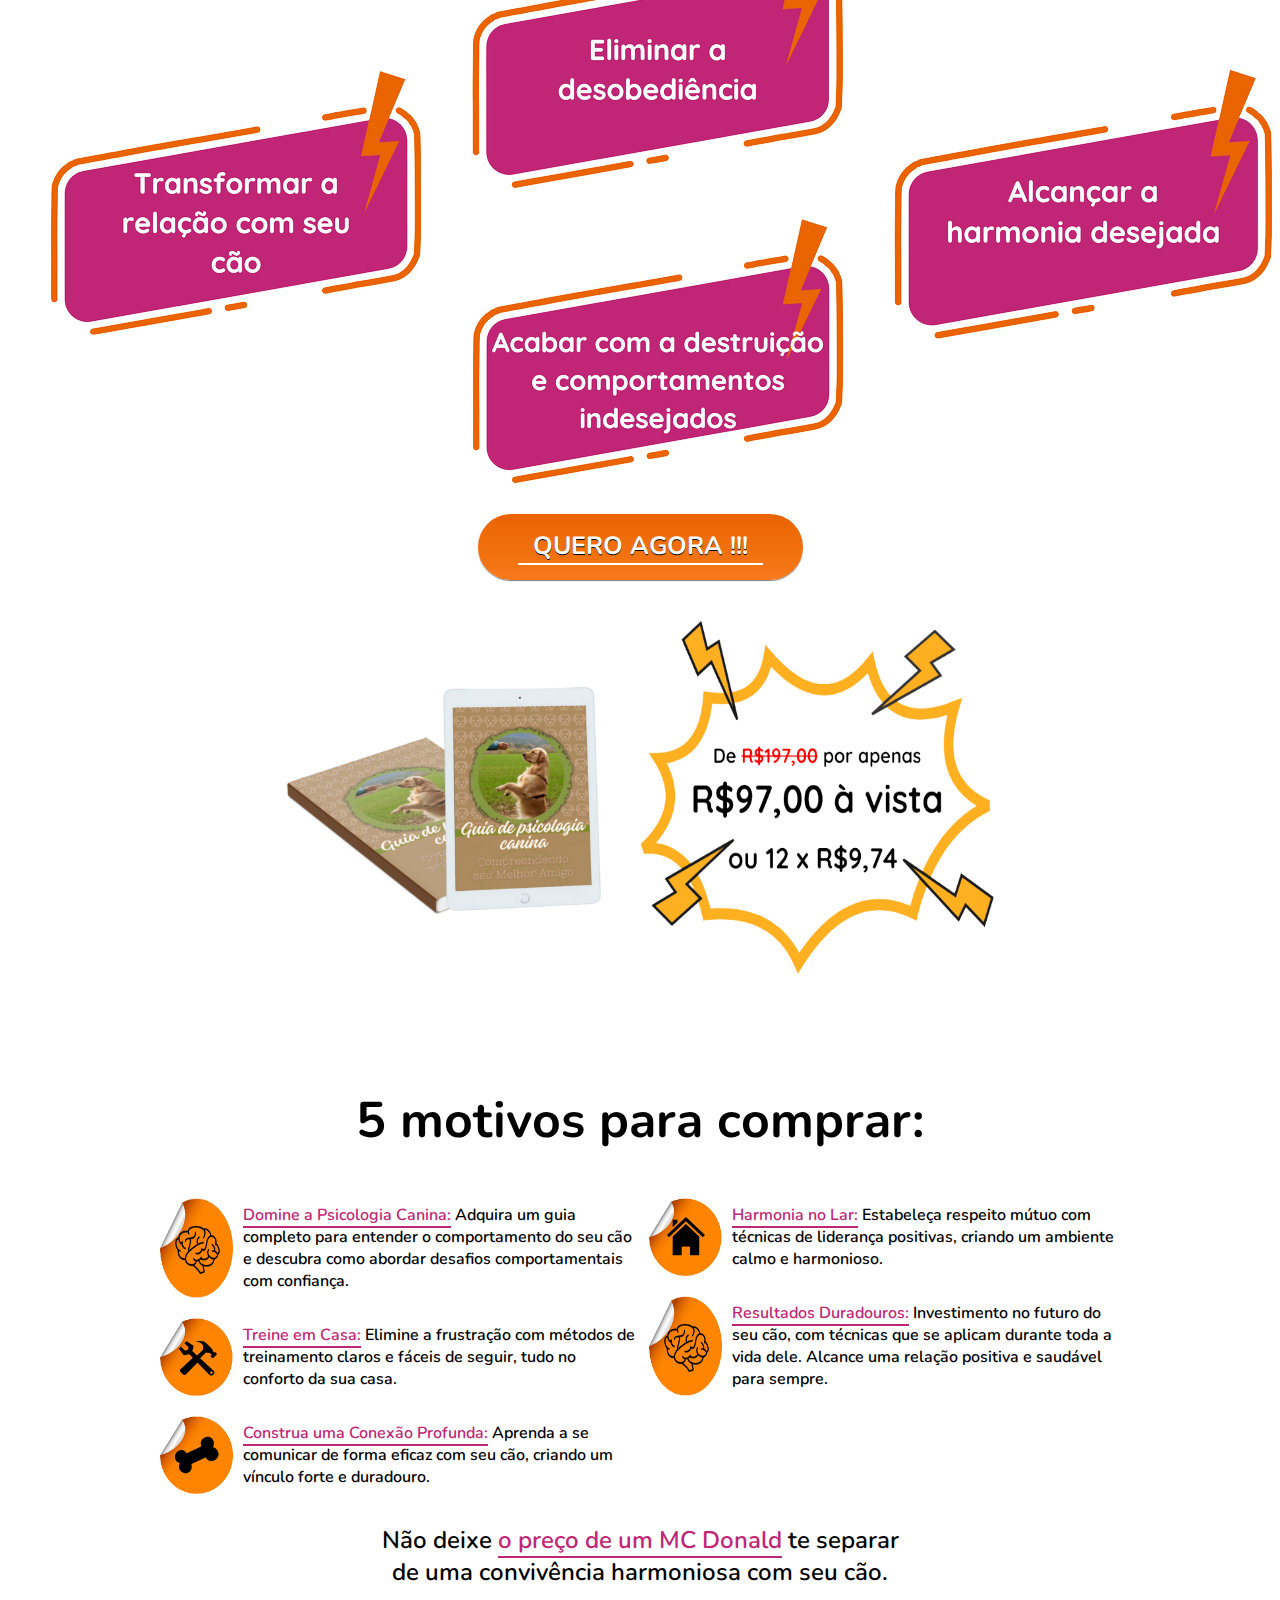
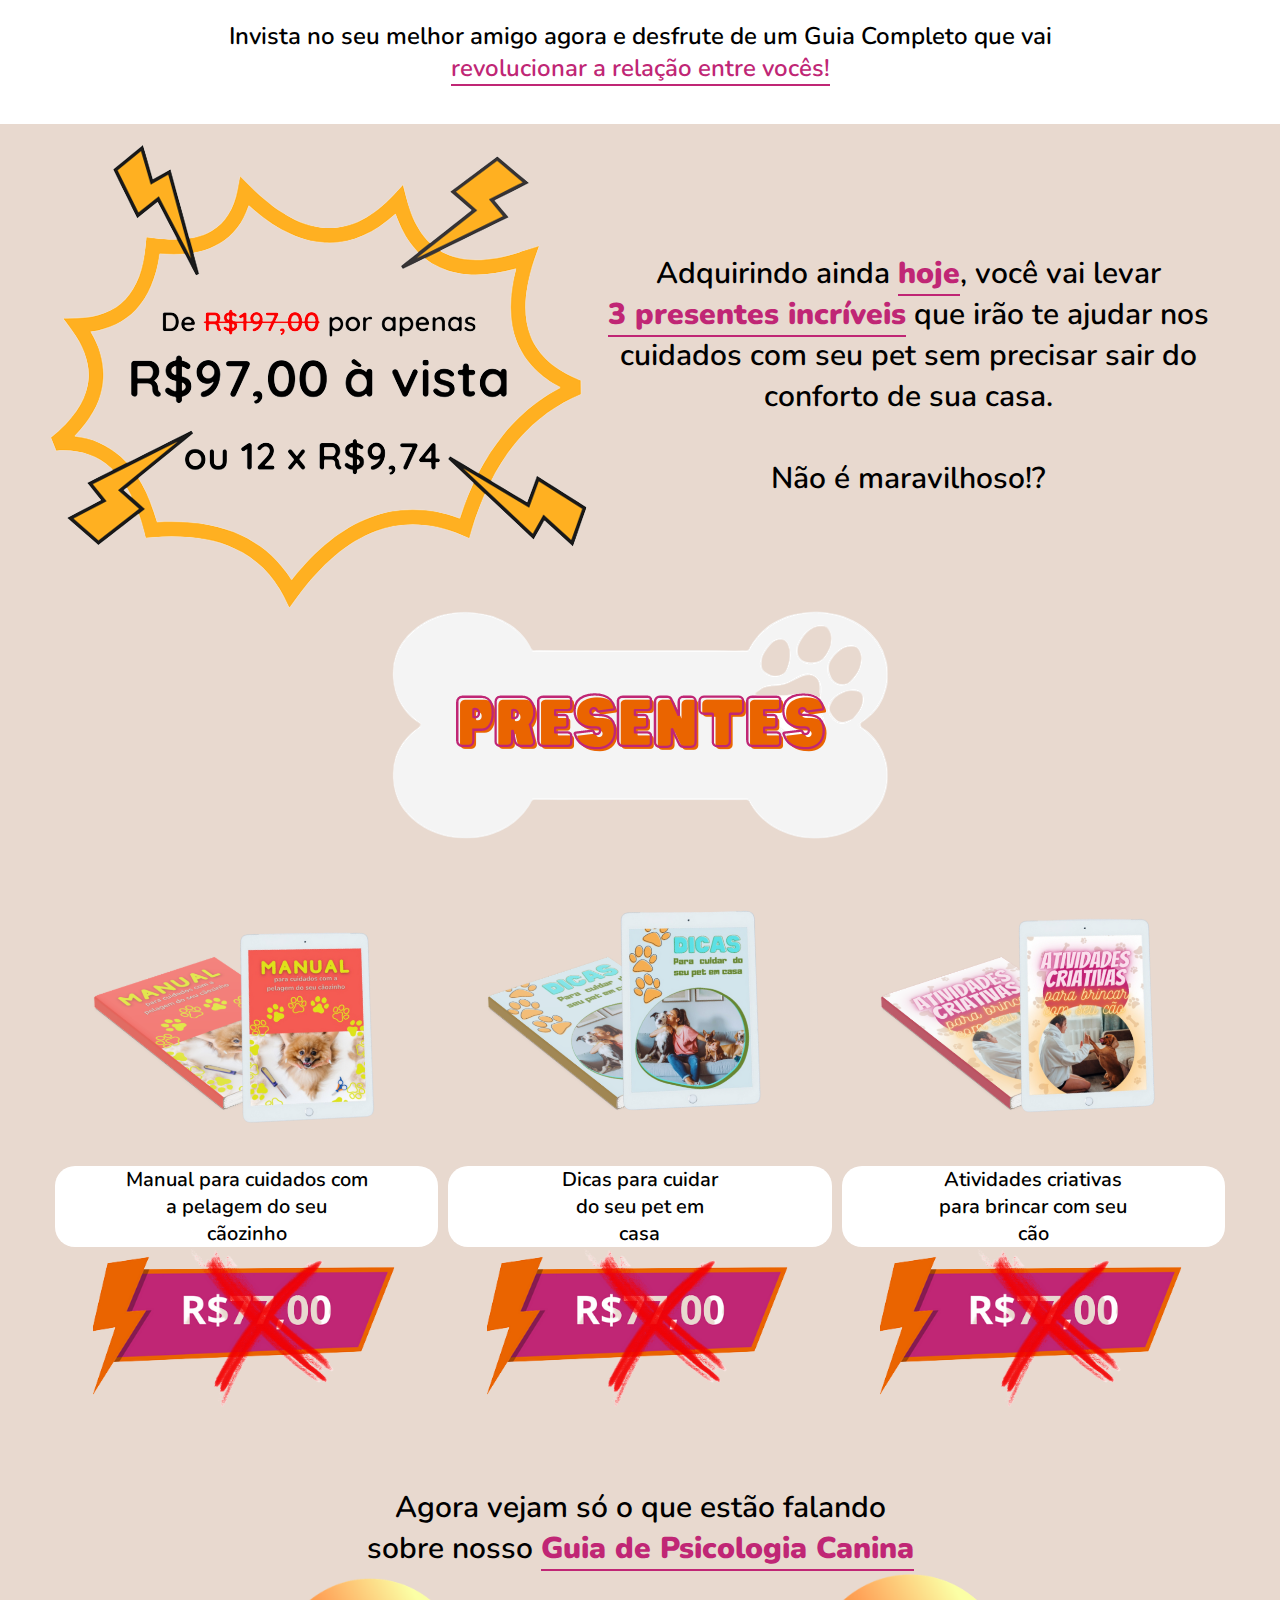
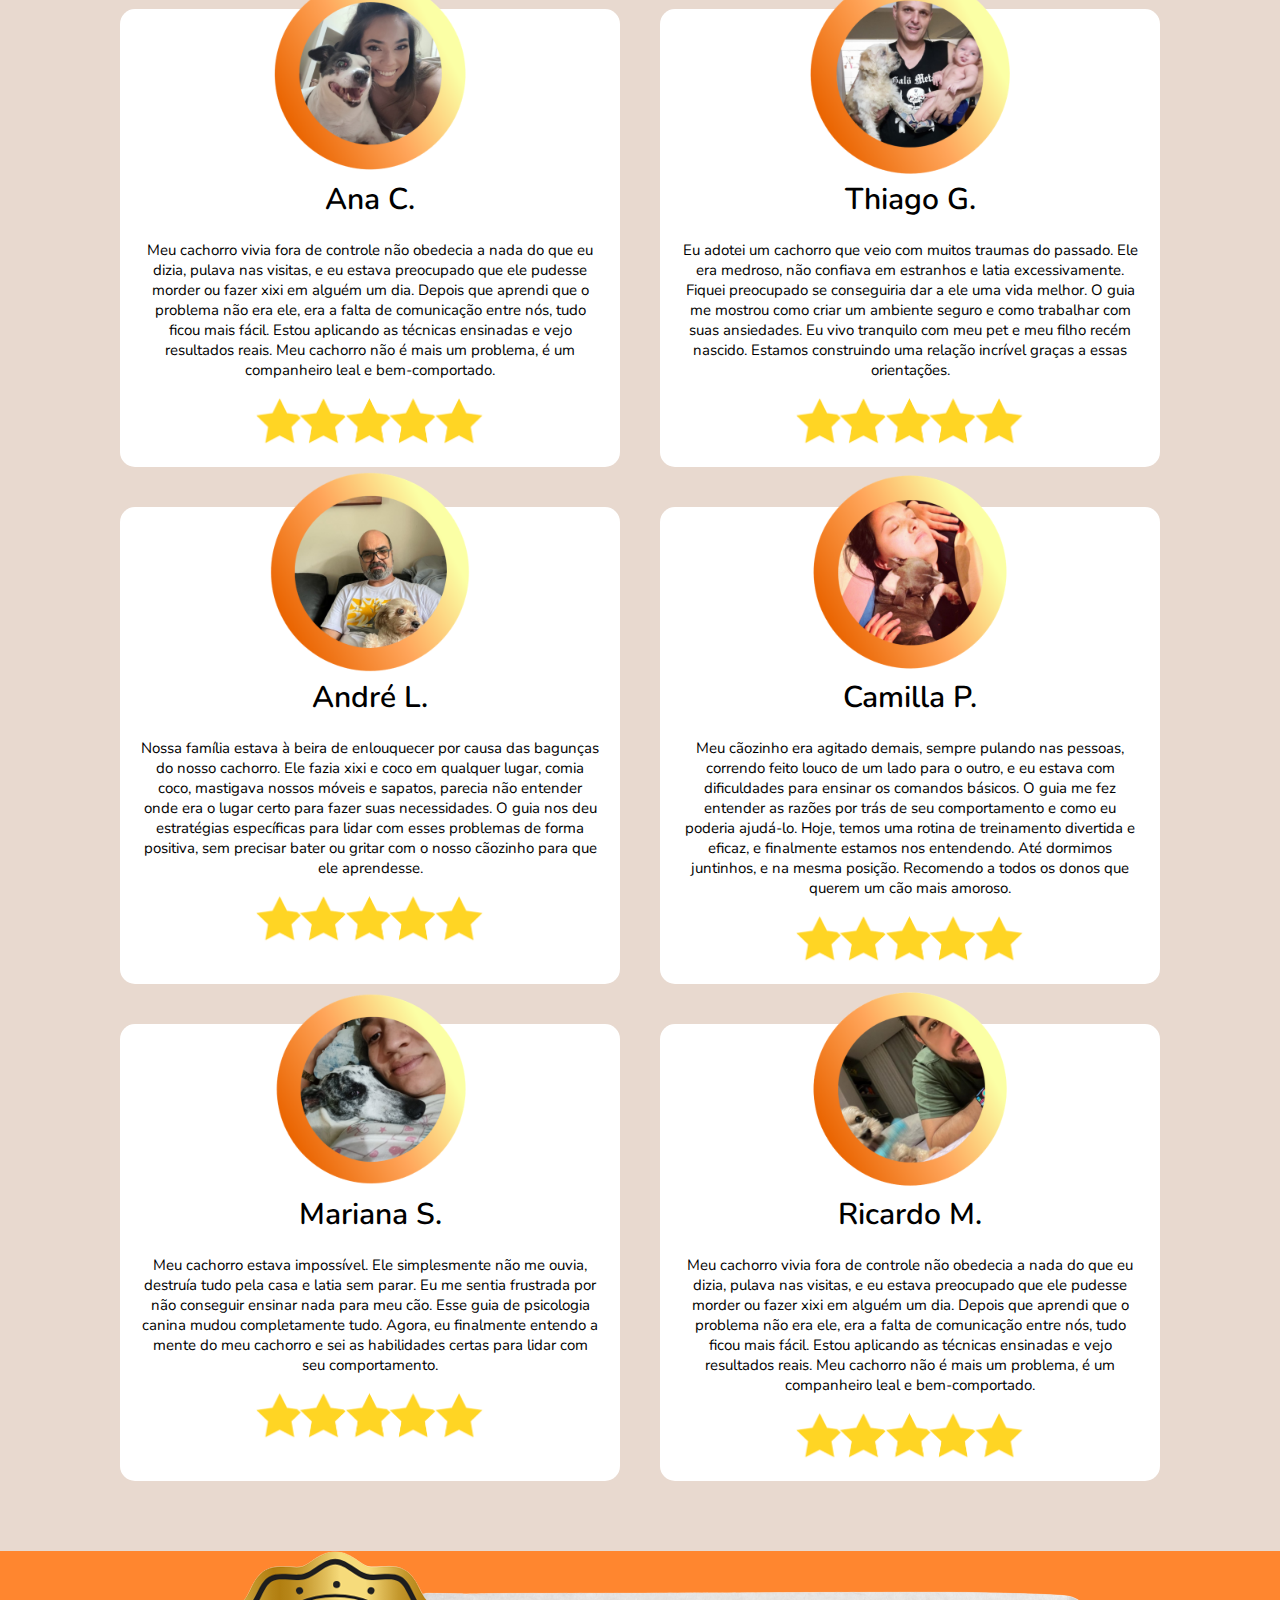
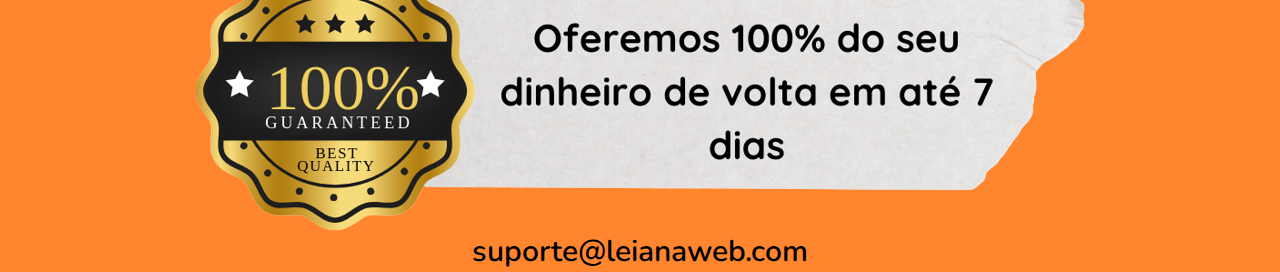
==== commit 20c850fe: "Update index.html" ====
--- a/index.html
+++ b/index.html
@@ -244,8 +244,8 @@
             <div class="container">
                 <div class="footer-interno">
                     <div class="footer-foto">
-                        <img style="width: 30%; src="./cont/img/retorno.png" alt="">
-			<img src="./cont/img/leia.png" alt="">
+                        <img src="./cont/img/retorno.png" alt="">
+			<img style="width: 30%; src="./cont/img/leia.png" alt="">
                         <p>suporte@leianaweb.com</p>
                     </div>
                 </div>
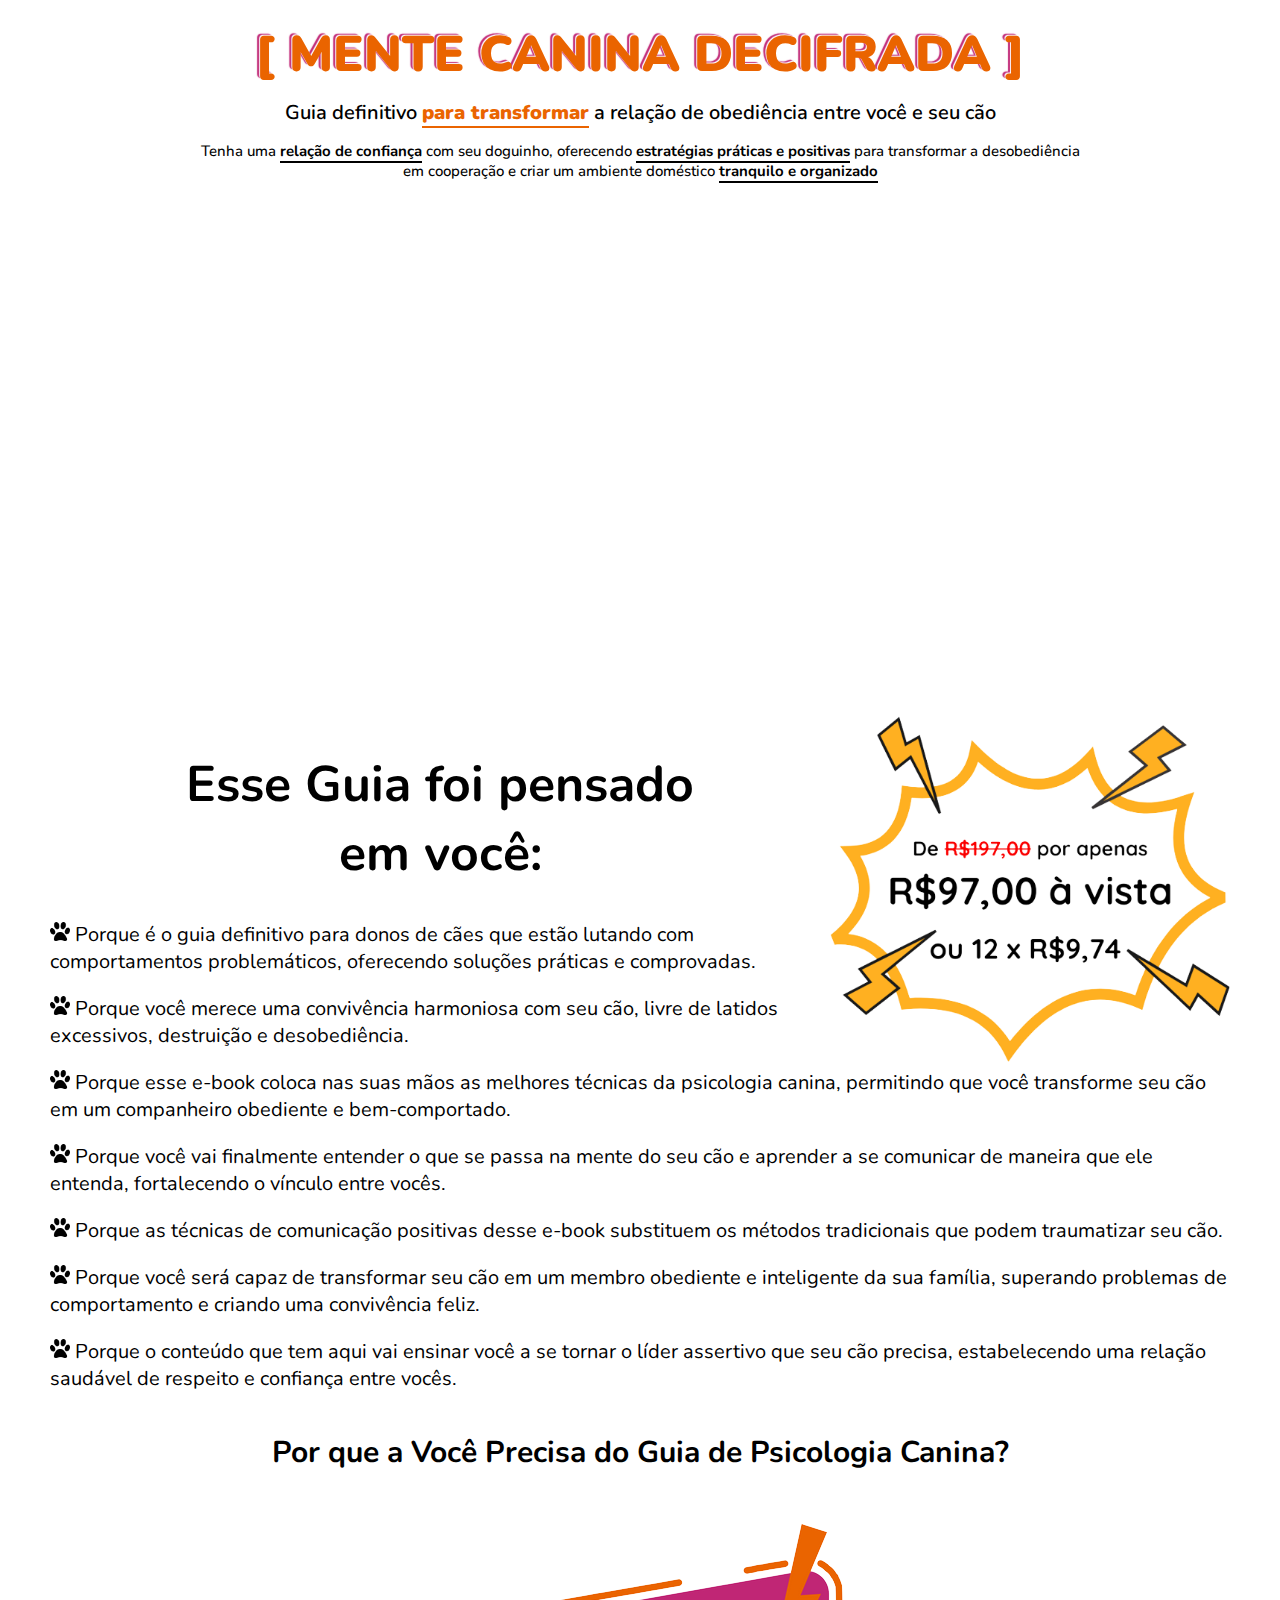
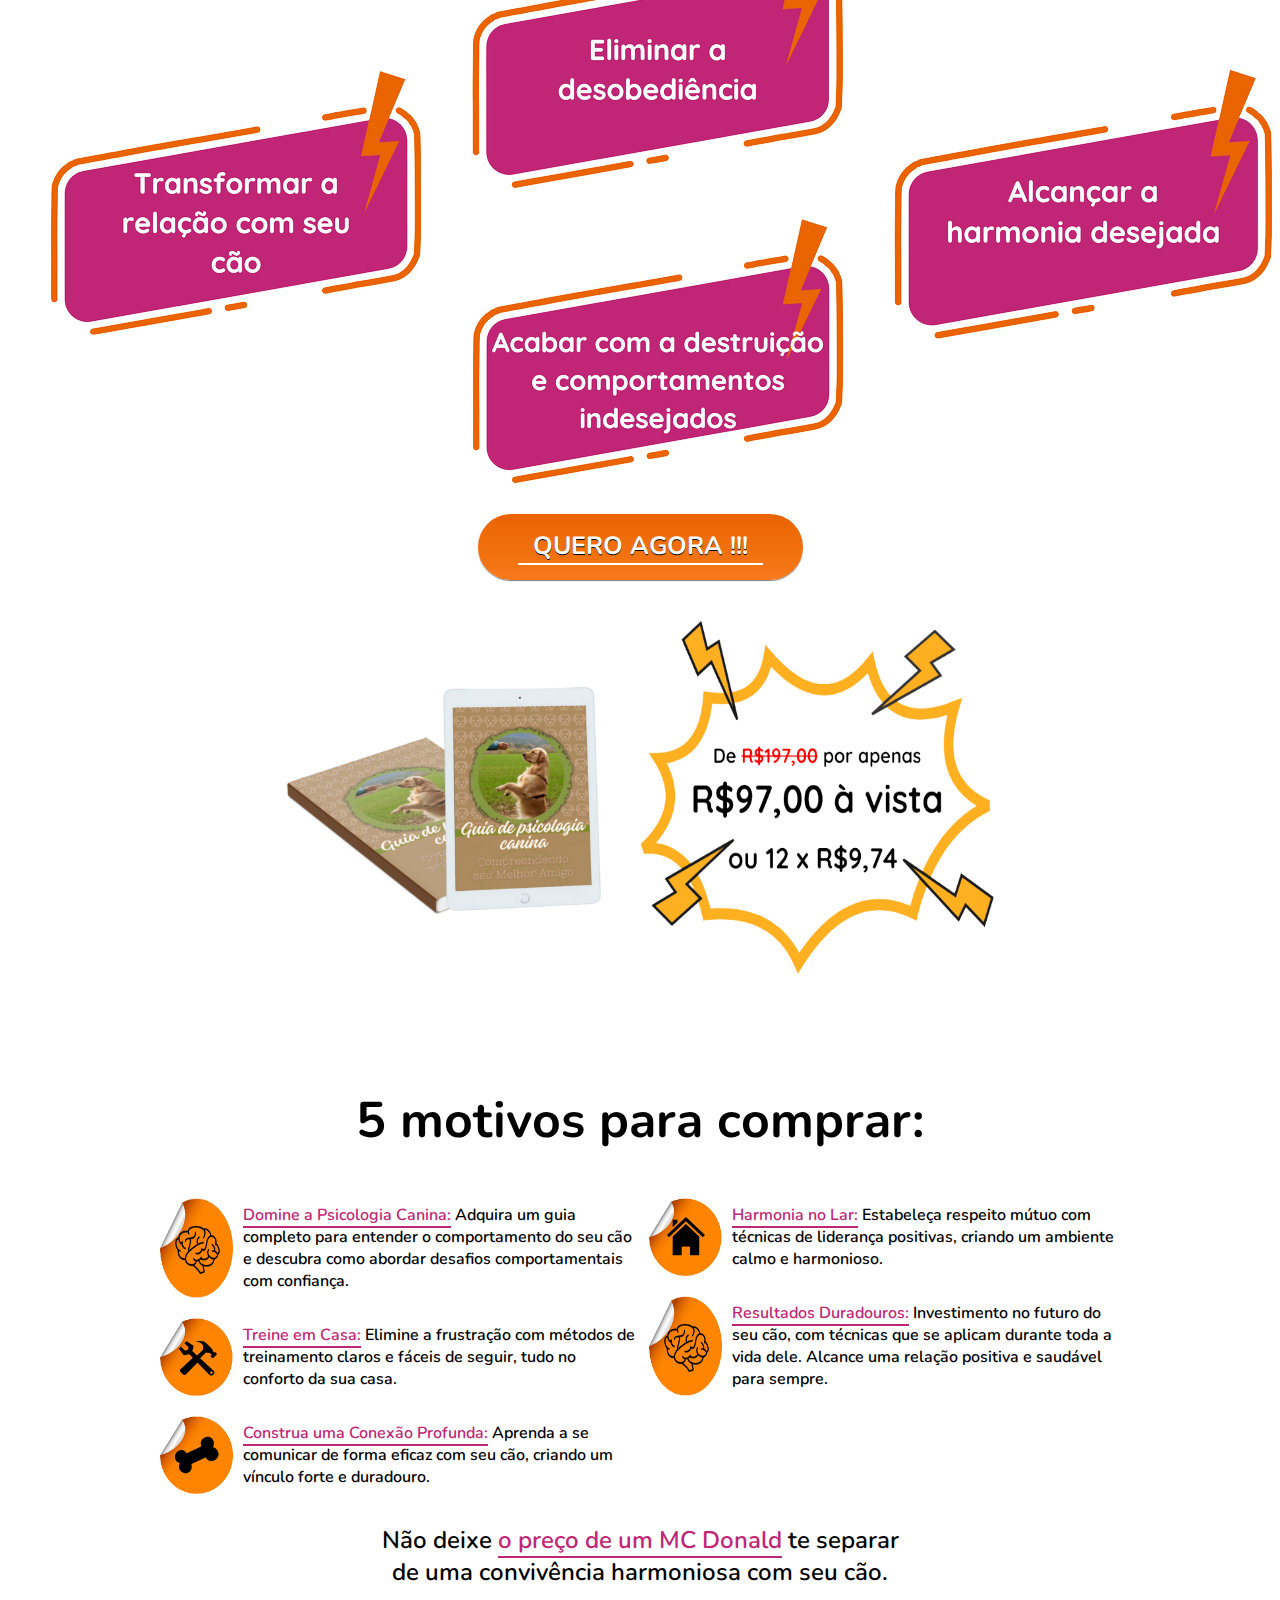
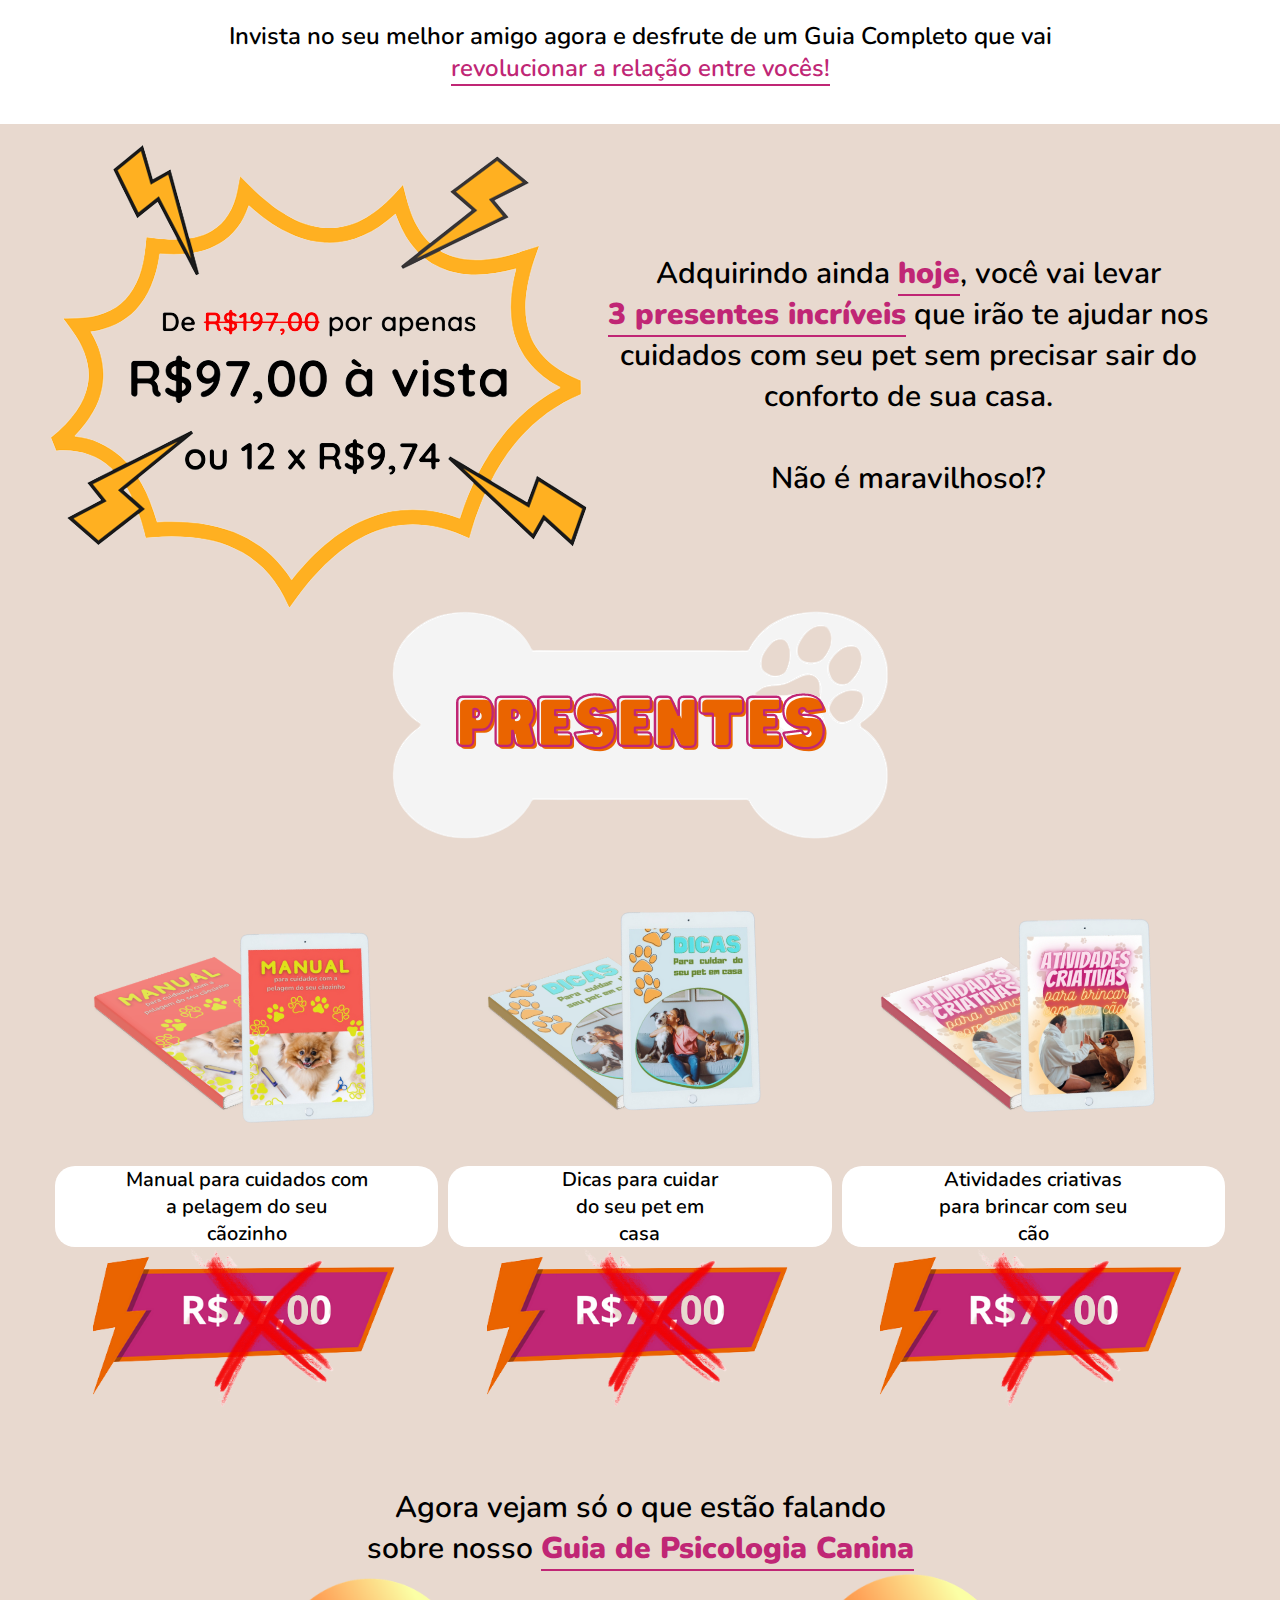
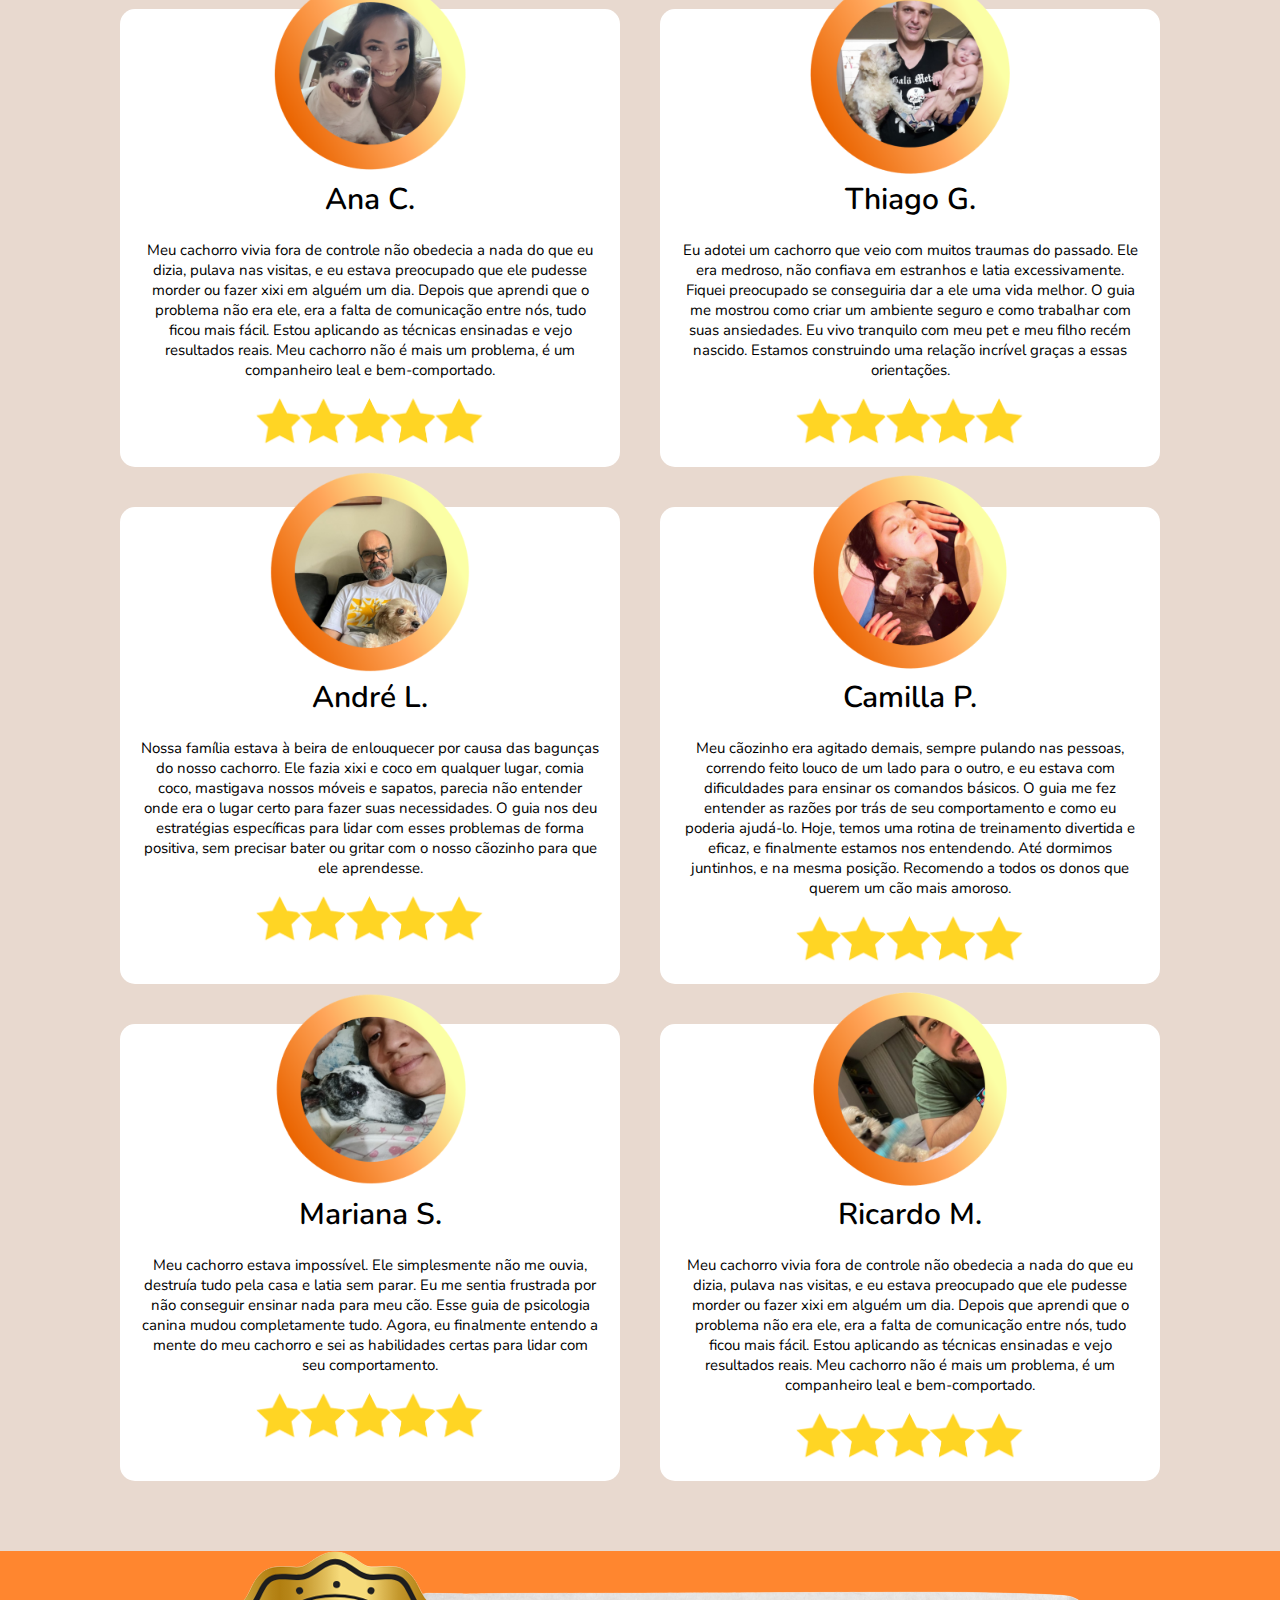
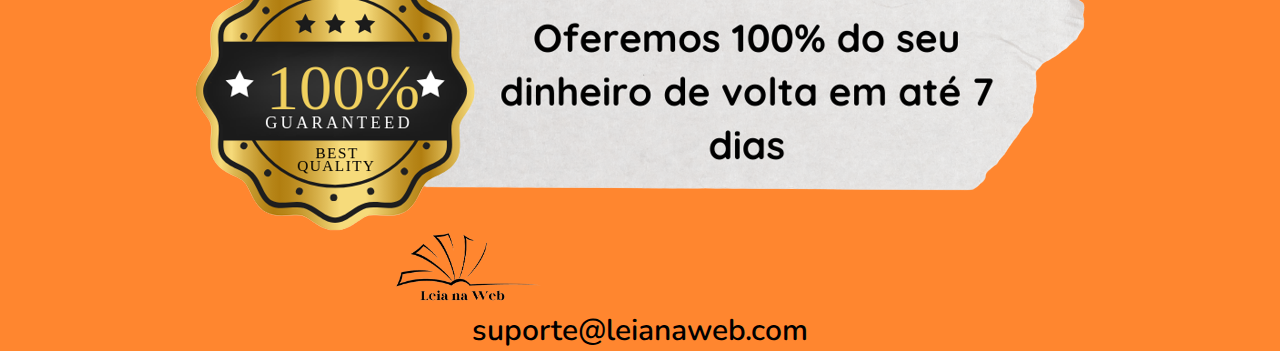
==== commit 33ccf3f9: "Update index.html" ====
--- a/index.html
+++ b/index.html
@@ -245,7 +245,10 @@
                 <div class="footer-interno">
                     <div class="footer-foto">
                         <img src="./cont/img/retorno.png" alt="">
-			<img style="width: 30%; src="./cont/img/leia.png" alt="">
+			    <div class="footer-fotoss">
+				<img width="30%" src="./cont/img/leia.png" alt="">   
+			    </div>
+			
                         <p>suporte@leianaweb.com</p>
                     </div>
                 </div>
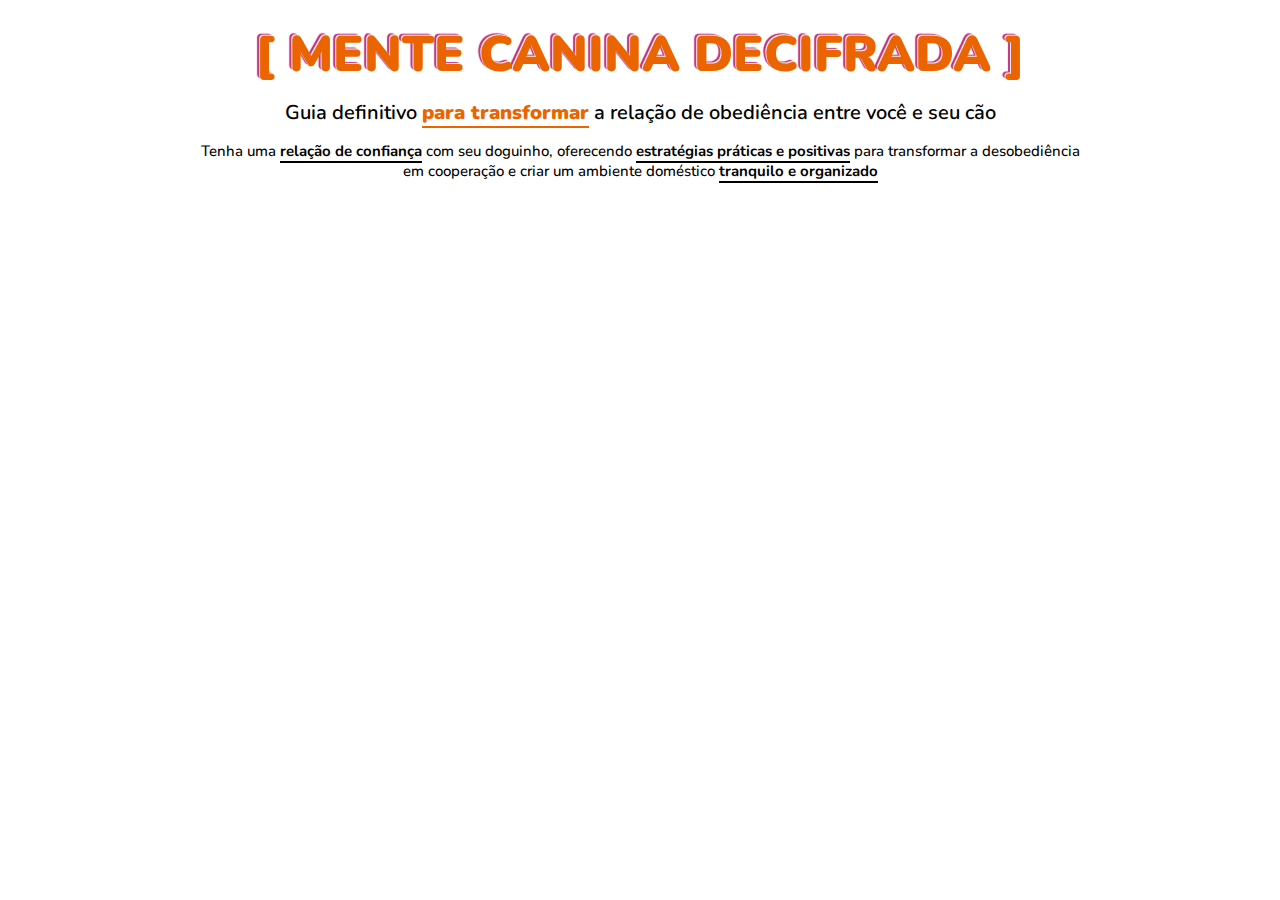
==== commit 60601cb3: "Update index.html" ====
--- a/index.html
+++ b/index.html
@@ -27,238 +27,235 @@
                 <p>Tenha uma <b style="border-bottom: 2px solid #000000;">relação de confiança</b> com seu doguinho, oferecendo <b style="border-bottom: 2px solid #000000;">estratégias práticas e positivas</b> para transformar a desobediência <br> em cooperação e criar um ambiente doméstico <b style="border-bottom: 2px solid #000000;">tranquilo e organizado</b></p>
                 <div class="video">
                     <iframe id="vslplay-4fbd41e4d5c4afba12f64599818c0ff1" src="https://embeds.vslplay.app/plug?v=fe2d010308a6b3799a3d9c728ee74244" style="border:none;" allow="accelerometer;gyroscope;autoplay;encrypted-media;picture-in-picture" allowfullscreen=false width="790" height="500" fetchpriority="high"></iframe><style>@media only screen and (max-width:900px){#vslplay-4fbd41e4d5c4afba12f64599818c0ff1 {width:100%;}}</style>                <div id="cta1" class="mt-4 d-none" style="text-align: center;">
-            
-                </div>
-                <div id="cta1" class="mt-4 d-none">
-                    <a href="https://ev.braip.com/checkout/playv9ke/chelzel9" class="a-btn" style="text-decoration: none;">
-                        <span class="span-btn" style="border-bottom: 2px solid #ffffff;">QUERO AGORA !!!</span>
-                    </a>
-                </div>
+            	</div>
 			</div>
 		</div>
 	</section>
-
-        <section class="section-2">
-            <div class="container">
-                <div class="definitivo">
-                    <div class="text-definido">
-                        <div class="imagem-definido">
-                            <img src="./cont/img/ss.png" alt="" align="right">
-                        </div>
-                        <h1 style="text-align: center;">Esse Guia foi pensado <br> em você:</h1>
-                        <p><img src="./cont/img/306277.png" alt="pata de cachorro"> Porque é o guia definitivo para donos de cães que estão lutando com comportamentos problemáticos, oferecendo soluções práticas e comprovadas.</p>
-                        <p><img src="./cont/img/306277.png" alt="pata de cachorro"> Porque você merece uma convivência harmoniosa com seu cão, livre de latidos excessivos, destruição e desobediência.</p>
-                        <p><img src="./cont/img/306277.png" alt="pata de cachorro"> Porque esse e-book coloca nas suas mãos as melhores técnicas da psicologia canina, permitindo que você transforme seu cão em um companheiro obediente e bem-comportado.</p>
-                        <p><img src="./cont/img/306277.png" alt="pata de cachorro"> Porque você vai finalmente entender o que se passa na mente do seu cão e aprender a se comunicar de maneira que ele entenda, fortalecendo o vínculo entre vocês.</p>
-                        <p><img src="./cont/img/306277.png" alt="pata de cachorro"> Porque as técnicas de comunicação positivas desse e-book substituem os métodos tradicionais que podem traumatizar seu cão.</p>
-                        <p><img src="./cont/img/306277.png" alt="pata de cachorro"> Porque você será capaz de transformar seu cão em um membro obediente e inteligente da sua família, superando problemas de comportamento e criando uma convivência feliz.</p>
-                        <p><img src="./cont/img/306277.png" alt="pata de cachorro"> Porque o conteúdo que tem aqui vai ensinar você a se tornar o líder assertivo que seu cão precisa, estabelecendo uma relação saudável de respeito e confiança entre vocês.</p>
-        
-                    </div>
-                </div>
-                <div class="definitivo-1">
-                    <h1 style="text-align: center; ">Por que a Você Precisa do Guia de Psicologia Canina?</h1>
-                    <div class="definitivo-1-interno">
-                        <div class="bloco-definido">
-                            <img src="./cont/img/d3.png" alt="">
-                        </div>
-                        <div class="bloco-definido-meio">
-                            <div class="dd">
-                                <img src="./cont/img/d4.png" alt="">
-                            </div>
-                            <div class="dd">
-                                <img src="./cont/img/d2.png" alt="">
-                            </div>
-                        </div>
-                        <div class="bloco-definido">
-                            <img src="./cont/img/d1.png" alt="">
-                        </div>
-                    </div>
-                    <div style="text-align: center;">
-                        <a href="" class="a-btn" style="text-decoration: none; text-align: center;">
-                            <span class="span-btn" style="border-bottom: 2px solid #ffffff;">QUERO AGORA !!!</span>
-                        </a>
-                    </div>
-                    <div class="defeimg">
-                        <img src="./cont/img/ss.png" alt="">
-                        <img src="./cont/img/Capas de ebook/Livrotablet - Psicologia.png" alt="">
-                    </div>
-                    <br>
-                </div>
-            </div>
-        </section>
-    
-        <section class="section-sobre">
-            <div class="container">
-                <div class="sobre-5">
-                    <h1 style="text-align: center;">5 motivos para comprar:</h1>
-                    <div class="sobre-interno">
-                        <div class="interno-comp-1">
-                            <div class="comp-int">
-                                <img src="./cont/img/s4.png" alt="pata de cachorro">
-                                <p><strong> Domine a Psicologia Canina:</strong> Adquira um guia completo para entender o comportamento do seu cão e descubra como abordar desafios comportamentais com confiança.</p>
-                            </div>
-                            <div class="comp-int">
-                                <img src="./cont/img/s2.png" alt="pata de cachorro">
-                                <p><strong> Treine em Casa:</strong> Elimine a frustração com métodos de treinamento claros e fáceis de seguir, tudo no conforto da sua casa.</p>   
-                            </div>
-                            <div class="comp-int">
-                                <img src="./cont/img/s1.png" alt="pata de cachorro">
-                                <p><strong> Construa uma Conexão Profunda:</strong> Aprenda a se comunicar de forma eficaz com seu cão, criando um vínculo forte e duradouro.</p>                         
-                            </div>
-                        </div>
-                        <div class="interno-comp-2">
-                            <div class="comp-int">
-                                <img src="./cont/img/s3.png" alt="pata de cachorro">
-                                <p><strong> Harmonia no Lar:</strong> Estabeleça respeito mútuo com técnicas de liderança positivas, criando um ambiente calmo e harmonioso.</p>
-                            </div>
-                            <div class="comp-int">
-                                <img src="./cont/img/s4.png" alt="pata de cachorro">
-                                <p><strong> Resultados Duradouros:</strong> Investimento no futuro do seu cão, com técnicas que se aplicam durante toda a vida dele. Alcance uma relação positiva e saudável para sempre.</p>        
-                            </div>
-                        </div>
-                    </div>
-                    <h2>Não deixe <b>o preço de um MC Donald</b> te separar <br> de uma convivência harmoniosa com seu cão. <br> <br>
-    
-                        Invista no seu melhor amigo agora e desfrute de um Guia Completo que vai <br> <b>revolucionar a relação entre vocês!</b></h2>
-                    <div style="text-align: center;" id="cta1" class="mt-4 d-none">
-                        <a href="https://ev.braip.com/checkout/playv9ke/chelzel9" class="a-btn" style="text-decoration: none;">
-                            <span class="span-btn" style="border-bottom: 2px solid #ffffff;">QUERO AGORA !!!</span>
-                        </a>
-                    </div>
-                </div>
-            </div>
-        </section>
-    
-        <section class="section-present">
-            <div class="container">
-                <div class="present">
-                    <div class="present-interno">
-                        <img src="./cont/img/ss.png" alt="">
-                        <p>Adquirindo ainda <b>hoje</b>, você vai levar <b> <br>3 presentes incríveis</b> que irão te ajudar nos cuidados com seu pet sem precisar sair do conforto de sua casa.<br> <br>Não é maravilhoso!?</p>
-                    </div>
-                    <div class="present-logo">
-                        <img src="./cont/img/presents.png" alt="">
-                    </div>
-                    <div class="present-3">
-                        <div class="inter-press">
-                            <img src="./cont/img/Capas de ebook/Livrotablet - Manual.png" alt="">
-                            <p>Manual para cuidados com <br> a pelagem do seu <br> cãozinho</p>
-                            <img src="./cont/img/choq.png" alt="">
-                        </div>
-                        <div class="inter-press">
-                            <img src="./cont/img/Capas de ebook/Livrotablet - Dicas.png" alt="">
-                            <p>Dicas para cuidar <br> do seu pet em <br>casa </p>
-                            <img src="./cont/img/choq.png" alt="">
-                        </div>
-                        <div class="inter-press">
-                            <img src="./cont/img/Capas de ebook/Livrotablet - Atividades.png" alt="">
-                            <p>Atividades criativas <br> para brincar com seu <br> cão</p>
-                            <img src="./cont/img/choq.png" alt="">
-                        </div>
-                    </div>
-                    <div style="text-align: center;" id="cta1" class="mt-4 d-none">
-                        <a href="https://ev.braip.com/checkout/playv9ke/chelzel9" class="a-btn" style="text-decoration: none;">
-                            <span class="span-btn" style="border-bottom: 2px solid #ffffff;">QUERO AGORA !!!</span>
-                        </a>
-                    </div>
-                </div>
-            </div>
-        </section>
-    
-        <section class="section-3">
-            <div class="container">
-                <h1 style="text-align: center;">Agora vejam só o que estão falando <br> sobre nosso <b>Guia de Psicologia Canina</b></h1>
-                <div class="depoimentos">
-                    <div class="depoiment-div-1">
-                        <div class="Depoimento-1">
-                            <div class="depo-img">
-                                <img src="./cont/img/fotos/Design_sem_nome__3_-removebg-preview.png" alt="">
-                            </div>
-                            <h1>Ana C.</h1>
-                            <p>Meu cachorro vivia fora de controle não obedecia a nada do que eu dizia, pulava nas visitas, e eu estava preocupado que ele pudesse morder ou fazer xixi em alguém um dia. Depois que aprendi que o problema não era ele, era a falta de comunicação entre nós, tudo ficou mais fácil. Estou aplicando as técnicas ensinadas e vejo resultados reais. Meu cachorro não é mais um problema, é um companheiro leal e bem-comportado.</p>
-                            <div class="estrela">
-                                <img src="./cont/img/estrla.png" alt="">
-                            </div>
-                        </div>
-                        <div class="Depoimento-2">
-                            <div class="depo-img">
-                                <img src="./cont/img/fotos/Design_sem_nome__4_-removebg-preview.png" alt="">
-                            </div>
-                            <h1>Thiago G.</h1>
-                            <p>Eu adotei um cachorro que veio com muitos traumas do passado. Ele era medroso, não confiava em estranhos e latia excessivamente. Fiquei preocupado se conseguiria dar a ele uma vida melhor. O guia me mostrou como criar um ambiente seguro e como trabalhar com suas ansiedades. Eu vivo tranquilo com meu pet e meu filho recém nascido. Estamos construindo uma relação incrível graças a essas orientações.</p>
-                            <div class="estrela">
-                                <img src="./cont/img/estrla.png" alt="">
-                            </div>
-                        </div>
-                    </div>
-                    <div class="depoiment-div-2">
-                        <div class="Depoimento-3">
-                            <div class="depo-img">
-                                <img src="./cont/img/fotos/Design_sem_nome__6_-removebg-preview.png" alt="">
-                            </div>
-                            <h1>André L.</h1>
-                            <p>Nossa família estava à beira de enlouquecer por causa das bagunças do nosso cachorro. Ele fazia xixi e coco em qualquer lugar, comia coco, mastigava nossos móveis e sapatos, parecia não entender onde era o lugar certo para fazer suas necessidades. O guia nos deu estratégias específicas para lidar com esses problemas de forma positiva, sem precisar bater ou gritar com o nosso cãozinho para que ele aprendesse.</p>
-                            <div class="estrela">
-                                <img src="./cont/img/estrla.png" alt="">
-                            </div>
-                        </div>
-                        <div class="Depoimento-4">
-                            <div class="depo-img">
-                                <img src="./cont/img/fotos/Design_sem_nome__7_-removebg-preview.png" alt="">
-                            </div>
-                            <h1>Camilla P.</h1>
-                            <p>Meu cãozinho era agitado demais, sempre pulando nas pessoas, correndo feito louco de um lado para o outro, e eu estava com dificuldades para ensinar os comandos básicos. O guia me fez entender as razões por trás de seu comportamento e como eu poderia ajudá-lo. Hoje, temos uma rotina de treinamento divertida e eficaz, e finalmente estamos nos entendendo. Até dormimos juntinhos, e na mesma posição. Recomendo a todos os donos que querem um cão mais amoroso.</p>
-                            <div class="estrela">
-                                <img src="./cont/img/estrla.png" alt="">
-                            </div>
-                        </div>
-                    </div>
-                    <div class="depoiment-div-3">
-                        <div class="Depoimento-5">
-                            <div class="depo-img">
-                                <img src="./cont/img/fotos/Design_sem_nome__8_-removebg-preview.png" alt="">
-                            </div>
-                            <h1>Mariana S.</h1>
-                            <p>Meu cachorro estava impossível. Ele simplesmente não me ouvia, destruía tudo pela casa e latia sem parar. Eu me sentia frustrada por não conseguir ensinar nada para meu cão. Esse guia de psicologia canina mudou completamente tudo. Agora, eu finalmente entendo a mente do meu cachorro e sei as habilidades certas para lidar com seu comportamento.</p> 
-                            <div class="estrela">
-                                <img src="./cont/img/estrla.png" alt="">
-                            </div>
-                        </div>
-                        <div class="Depoimento-6">
-                            <div class="depo-img">
-                                <img src="./cont/img/fotos/Design_sem_nome__9_-removebg-preview.png" alt="">
-                            </div>
-                            <h1>Ricardo M.</h1>
-                            <p>Meu cachorro vivia fora de controle não obedecia a nada do que eu dizia, pulava nas visitas, e eu estava preocupado que ele pudesse morder ou fazer xixi em alguém um dia. Depois que aprendi que o problema não era ele, era a falta de comunicação entre nós, tudo ficou mais fácil. Estou aplicando as técnicas ensinadas e vejo resultados reais. Meu cachorro não é mais um problema, é um companheiro leal e bem-comportado.</p>
-                            <div class="estrela">
-                                <img src="./cont/img/estrla.png" alt="">
-                            </div>
-                        </div>
-                    </div>
-                </div>
-            </div>
-        </section>
-    
-        <footer class="footer">
-            <div class="container">
-                <div class="footer-interno">
-                    <div class="footer-foto">
-                        <img src="./cont/img/retorno.png" alt="">
-			    <div class="footer-fotoss">
-				<img width="30%" src="./cont/img/leia.png" alt="">   
-			    </div>
-			
-                        <p>suporte@leianaweb.com</p>
-                    </div>
-                </div>
-            </div>
-        </footer>
-
+	
+	    <div id="cta1" class="mt-4 d-none">
+	        <section class="section-2">
+	            <div class="container">
+	                <div class="definitivo">
+	                    <div class="text-definido">
+	                        <div class="imagem-definido">
+	                            <img src="./cont/img/ss.png" alt="" align="right">
+	                        </div>
+	                        <h1 style="text-align: center;">Esse Guia foi pensado <br> em você:</h1>
+	                        <p><img src="./cont/img/306277.png" alt="pata de cachorro"> Porque é o guia definitivo para donos de cães que estão lutando com comportamentos problemáticos, oferecendo soluções práticas e comprovadas.</p>
+	                        <p><img src="./cont/img/306277.png" alt="pata de cachorro"> Porque você merece uma convivência harmoniosa com seu cão, livre de latidos excessivos, destruição e desobediência.</p>
+	                        <p><img src="./cont/img/306277.png" alt="pata de cachorro"> Porque esse e-book coloca nas suas mãos as melhores técnicas da psicologia canina, permitindo que você transforme seu cão em um companheiro obediente e bem-comportado.</p>
+	                        <p><img src="./cont/img/306277.png" alt="pata de cachorro"> Porque você vai finalmente entender o que se passa na mente do seu cão e aprender a se comunicar de maneira que ele entenda, fortalecendo o vínculo entre vocês.</p>
+	                        <p><img src="./cont/img/306277.png" alt="pata de cachorro"> Porque as técnicas de comunicação positivas desse e-book substituem os métodos tradicionais que podem traumatizar seu cão.</p>
+	                        <p><img src="./cont/img/306277.png" alt="pata de cachorro"> Porque você será capaz de transformar seu cão em um membro obediente e inteligente da sua família, superando problemas de comportamento e criando uma convivência feliz.</p>
+	                        <p><img src="./cont/img/306277.png" alt="pata de cachorro"> Porque o conteúdo que tem aqui vai ensinar você a se tornar o líder assertivo que seu cão precisa, estabelecendo uma relação saudável de respeito e confiança entre vocês.</p>
+	        
+	                    </div>
+	                </div>
+	                <div class="definitivo-1">
+	                    <h1 style="text-align: center; ">Por que a Você Precisa do Guia de Psicologia Canina?</h1>
+	                    <div class="definitivo-1-interno">
+	                        <div class="bloco-definido">
+	                            <img src="./cont/img/d3.png" alt="">
+	                        </div>
+	                        <div class="bloco-definido-meio">
+	                            <div class="dd">
+	                                <img src="./cont/img/d4.png" alt="">
+	                            </div>
+	                            <div class="dd">
+	                                <img src="./cont/img/d2.png" alt="">
+	                            </div>
+	                        </div>
+	                        <div class="bloco-definido">
+	                            <img src="./cont/img/d1.png" alt="">
+	                        </div>
+	                    </div>
+	                    <div style="text-align: center;">
+	                        <a href="" class="a-btn" style="text-decoration: none; text-align: center;">
+	                            <span class="span-btn" style="border-bottom: 2px solid #ffffff;">QUERO AGORA !!!</span>
+	                        </a>
+	                    </div>
+	                    <div class="defeimg">
+	                        <img src="./cont/img/ss.png" alt="">
+	                        <img src="./cont/img/Capas de ebook/Livrotablet - Psicologia.png" alt="">
+	                    </div>
+	                    <br>
+	                </div>
+	            </div>
+	        </section>
+	    
+	        <section class="section-sobre">
+	            <div class="container">
+	                <div class="sobre-5">
+	                    <h1 style="text-align: center;">5 motivos para comprar:</h1>
+	                    <div class="sobre-interno">
+	                        <div class="interno-comp-1">
+	                            <div class="comp-int">
+	                                <img src="./cont/img/s4.png" alt="pata de cachorro">
+	                                <p><strong> Domine a Psicologia Canina:</strong> Adquira um guia completo para entender o comportamento do seu cão e descubra como abordar desafios comportamentais com confiança.</p>
+	                            </div>
+	                            <div class="comp-int">
+	                                <img src="./cont/img/s2.png" alt="pata de cachorro">
+	                                <p><strong> Treine em Casa:</strong> Elimine a frustração com métodos de treinamento claros e fáceis de seguir, tudo no conforto da sua casa.</p>   
+	                            </div>
+	                            <div class="comp-int">
+	                                <img src="./cont/img/s1.png" alt="pata de cachorro">
+	                                <p><strong> Construa uma Conexão Profunda:</strong> Aprenda a se comunicar de forma eficaz com seu cão, criando um vínculo forte e duradouro.</p>                         
+	                            </div>
+	                        </div>
+	                        <div class="interno-comp-2">
+	                            <div class="comp-int">
+	                                <img src="./cont/img/s3.png" alt="pata de cachorro">
+	                                <p><strong> Harmonia no Lar:</strong> Estabeleça respeito mútuo com técnicas de liderança positivas, criando um ambiente calmo e harmonioso.</p>
+	                            </div>
+	                            <div class="comp-int">
+	                                <img src="./cont/img/s4.png" alt="pata de cachorro">
+	                                <p><strong> Resultados Duradouros:</strong> Investimento no futuro do seu cão, com técnicas que se aplicam durante toda a vida dele. Alcance uma relação positiva e saudável para sempre.</p>        
+	                            </div>
+	                        </div>
+	                    </div>
+	                    <h2>Não deixe <b>o preço de um MC Donald</b> te separar <br> de uma convivência harmoniosa com seu cão. <br> <br>
+	    
+	                        Invista no seu melhor amigo agora e desfrute de um Guia Completo que vai <br> <b>revolucionar a relação entre vocês!</b></h2>
+	                    <div style="text-align: center;" id="cta1" class="mt-4 d-none">
+	                        <a href="https://ev.braip.com/checkout/playv9ke/chelzel9" class="a-btn" style="text-decoration: none;">
+	                            <span class="span-btn" style="border-bottom: 2px solid #ffffff;">QUERO AGORA !!!</span>
+	                        </a>
+	                    </div>
+	                </div>
+	            </div>
+	        </section>
+	    
+	        <section class="section-present">
+	            <div class="container">
+	                <div class="present">
+	                    <div class="present-interno">
+	                        <img src="./cont/img/ss.png" alt="">
+	                        <p>Adquirindo ainda <b>hoje</b>, você vai levar <b> <br>3 presentes incríveis</b> que irão te ajudar nos cuidados com seu pet sem precisar sair do conforto de sua casa.<br> <br>Não é maravilhoso!?</p>
+	                    </div>
+	                    <div class="present-logo">
+	                        <img src="./cont/img/presents.png" alt="">
+	                    </div>
+	                    <div class="present-3">
+	                        <div class="inter-press">
+	                            <img src="./cont/img/Capas de ebook/Livrotablet - Manual.png" alt="">
+	                            <p>Manual para cuidados com <br> a pelagem do seu <br> cãozinho</p>
+	                            <img src="./cont/img/choq.png" alt="">
+	                        </div>
+	                        <div class="inter-press">
+	                            <img src="./cont/img/Capas de ebook/Livrotablet - Dicas.png" alt="">
+	                            <p>Dicas para cuidar <br> do seu pet em <br>casa </p>
+	                            <img src="./cont/img/choq.png" alt="">
+	                        </div>
+	                        <div class="inter-press">
+	                            <img src="./cont/img/Capas de ebook/Livrotablet - Atividades.png" alt="">
+	                            <p>Atividades criativas <br> para brincar com seu <br> cão</p>
+	                            <img src="./cont/img/choq.png" alt="">
+	                        </div>
+	                    </div>
+	                    <div style="text-align: center;" id="cta1" class="mt-4 d-none">
+	                        <a href="https://ev.braip.com/checkout/playv9ke/chelzel9" class="a-btn" style="text-decoration: none;">
+	                            <span class="span-btn" style="border-bottom: 2px solid #ffffff;">QUERO AGORA !!!</span>
+	                        </a>
+	                    </div>
+	                </div>
+	            </div>
+	        </section>
+	    
+	        <section class="section-3">
+	            <div class="container">
+	                <h1 style="text-align: center;">Agora vejam só o que estão falando <br> sobre nosso <b>Guia de Psicologia Canina</b></h1>
+	                <div class="depoimentos">
+	                    <div class="depoiment-div-1">
+	                        <div class="Depoimento-1">
+	                            <div class="depo-img">
+	                                <img src="./cont/img/fotos/Design_sem_nome__3_-removebg-preview.png" alt="">
+	                            </div>
+	                            <h1>Ana C.</h1>
+	                            <p>Meu cachorro vivia fora de controle não obedecia a nada do que eu dizia, pulava nas visitas, e eu estava preocupado que ele pudesse morder ou fazer xixi em alguém um dia. Depois que aprendi que o problema não era ele, era a falta de comunicação entre nós, tudo ficou mais fácil. Estou aplicando as técnicas ensinadas e vejo resultados reais. Meu cachorro não é mais um problema, é um companheiro leal e bem-comportado.</p>
+	                            <div class="estrela">
+	                                <img src="./cont/img/estrla.png" alt="">
+	                            </div>
+	                        </div>
+	                        <div class="Depoimento-2">
+	                            <div class="depo-img">
+	                                <img src="./cont/img/fotos/Design_sem_nome__4_-removebg-preview.png" alt="">
+	                            </div>
+	                            <h1>Thiago G.</h1>
+	                            <p>Eu adotei um cachorro que veio com muitos traumas do passado. Ele era medroso, não confiava em estranhos e latia excessivamente. Fiquei preocupado se conseguiria dar a ele uma vida melhor. O guia me mostrou como criar um ambiente seguro e como trabalhar com suas ansiedades. Eu vivo tranquilo com meu pet e meu filho recém nascido. Estamos construindo uma relação incrível graças a essas orientações.</p>
+	                            <div class="estrela">
+	                                <img src="./cont/img/estrla.png" alt="">
+	                            </div>
+	                        </div>
+	                    </div>
+	                    <div class="depoiment-div-2">
+	                        <div class="Depoimento-3">
+	                            <div class="depo-img">
+	                                <img src="./cont/img/fotos/Design_sem_nome__6_-removebg-preview.png" alt="">
+	                            </div>
+	                            <h1>André L.</h1>
+	                            <p>Nossa família estava à beira de enlouquecer por causa das bagunças do nosso cachorro. Ele fazia xixi e coco em qualquer lugar, comia coco, mastigava nossos móveis e sapatos, parecia não entender onde era o lugar certo para fazer suas necessidades. O guia nos deu estratégias específicas para lidar com esses problemas de forma positiva, sem precisar bater ou gritar com o nosso cãozinho para que ele aprendesse.</p>
+	                            <div class="estrela">
+	                                <img src="./cont/img/estrla.png" alt="">
+	                            </div>
+	                        </div>
+	                        <div class="Depoimento-4">
+	                            <div class="depo-img">
+	                                <img src="./cont/img/fotos/Design_sem_nome__7_-removebg-preview.png" alt="">
+	                            </div>
+	                            <h1>Camilla P.</h1>
+	                            <p>Meu cãozinho era agitado demais, sempre pulando nas pessoas, correndo feito louco de um lado para o outro, e eu estava com dificuldades para ensinar os comandos básicos. O guia me fez entender as razões por trás de seu comportamento e como eu poderia ajudá-lo. Hoje, temos uma rotina de treinamento divertida e eficaz, e finalmente estamos nos entendendo. Até dormimos juntinhos, e na mesma posição. Recomendo a todos os donos que querem um cão mais amoroso.</p>
+	                            <div class="estrela">
+	                                <img src="./cont/img/estrla.png" alt="">
+	                            </div>
+	                        </div>
+	                    </div>
+	                    <div class="depoiment-div-3">
+	                        <div class="Depoimento-5">
+	                            <div class="depo-img">
+	                                <img src="./cont/img/fotos/Design_sem_nome__8_-removebg-preview.png" alt="">
+	                            </div>
+	                            <h1>Mariana S.</h1>
+	                            <p>Meu cachorro estava impossível. Ele simplesmente não me ouvia, destruía tudo pela casa e latia sem parar. Eu me sentia frustrada por não conseguir ensinar nada para meu cão. Esse guia de psicologia canina mudou completamente tudo. Agora, eu finalmente entendo a mente do meu cachorro e sei as habilidades certas para lidar com seu comportamento.</p> 
+	                            <div class="estrela">
+	                                <img src="./cont/img/estrla.png" alt="">
+	                            </div>
+	                        </div>
+	                        <div class="Depoimento-6">
+	                            <div class="depo-img">
+	                                <img src="./cont/img/fotos/Design_sem_nome__9_-removebg-preview.png" alt="">
+	                            </div>
+	                            <h1>Ricardo M.</h1>
+	                            <p>Meu cachorro vivia fora de controle não obedecia a nada do que eu dizia, pulava nas visitas, e eu estava preocupado que ele pudesse morder ou fazer xixi em alguém um dia. Depois que aprendi que o problema não era ele, era a falta de comunicação entre nós, tudo ficou mais fácil. Estou aplicando as técnicas ensinadas e vejo resultados reais. Meu cachorro não é mais um problema, é um companheiro leal e bem-comportado.</p>
+	                            <div class="estrela">
+	                                <img src="./cont/img/estrla.png" alt="">
+	                            </div>
+	                        </div>
+	                    </div>
+	                </div>
+	            </div>
+	        </section>
+	    
+	        <footer class="footer">
+	            <div class="container">
+	                <div class="footer-interno">
+	                    <div class="footer-foto">
+	                        <img src="./cont/img/retorno.png" alt="">
+				    <div class="footer-fotoss">
+					<img width="30%" src="./cont/img/leia.png" alt="">   
+				    </div>
+				
+	                        <p>suporte@leianaweb.com</p>
+	                    </div>
+	                </div>
+	            </div>
+	        </footer>
+	    </div>
 
     <script type="text/javascript">
-        setTimeout(() => {document.getElementById("cta1").classList.remove("d-none"); document.getElementById("cta2").classList.remove("d-none")}, 50000); // temporização da Call to Action (em milissegundos)
-      </script>
+        setTimeout(() => {
+            document.getElementById("cta1").classList.remove("d-none");
+        }, 120000); // Atraso da Call to Action (em milissegundos)
+    </script>
   
 
     <script src="https://code.jquery.com/jquery-3.3.1.slim.min.js" integrity="sha384-q8i/X+965DzO0rT7abK41JStQIAqVgRVzpbzo5smXKp4YfRvH+8abtTE1Pi6jizo" crossorigin="anonymous"></script>
